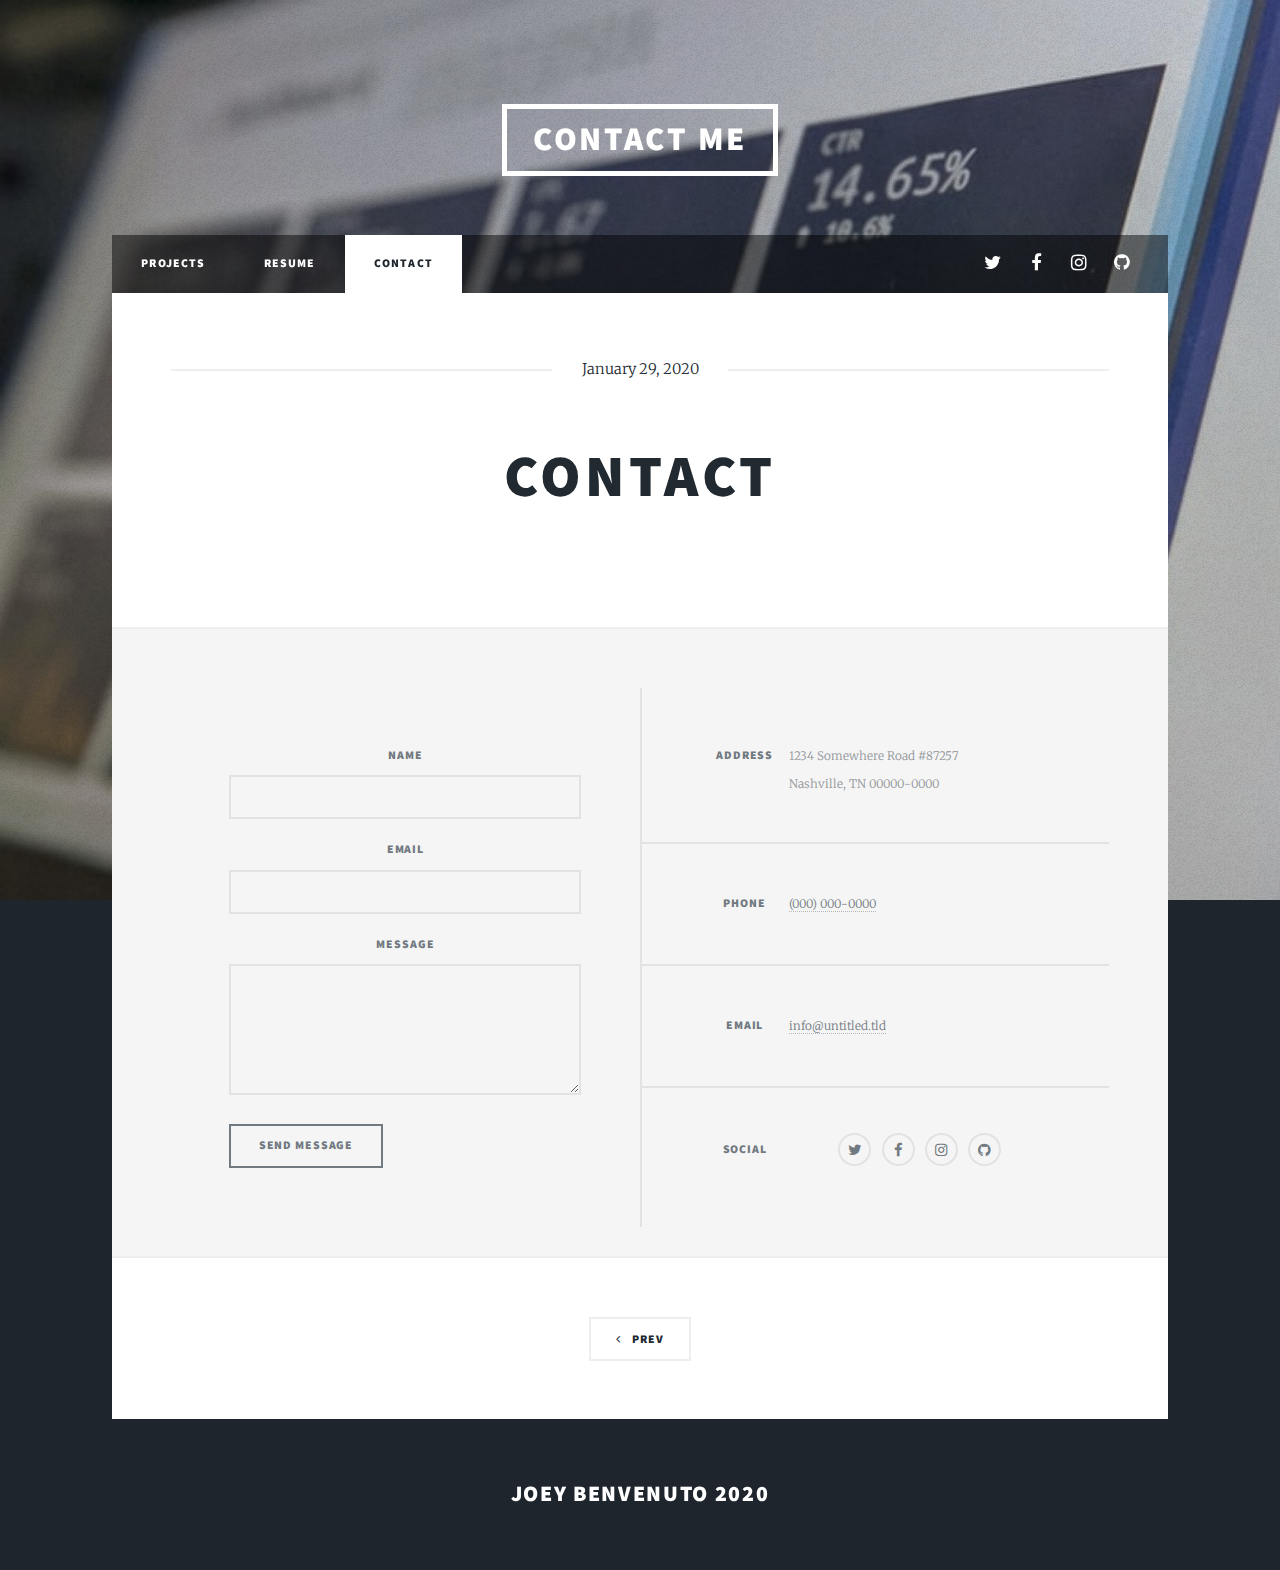
==== contact.html @ db5bc119 "first commit" ====
<!DOCTYPE HTML>
<!--
	Massively by Pixelarity
	pixelarity.com | hello@pixelarity.com
	License: pixelarity.com/license
-->
<html>
	<head>
		<title>Contact</title>
		<meta charset="utf-8" />
		<meta name="viewport" content="width=device-width, initial-scale=1, user-scalable=no" />
		<link rel="stylesheet" href="assets/css/main.css" />
		<noscript><link rel="stylesheet" href="assets/css/noscript.css" /></noscript>
	</head>
	<body class="is-preload">

		<!-- Wrapper -->
			<div id="wrapper">

				<!-- Header -->
					<header id="header">
						<a href="index.html" class="logo">Contact Me</a>
					</header>

				<!-- Nav -->
					<nav id="nav">
						<ul class="links">
							<li><a href="index.html">Projects</a></li>
							<li><a href="resume.html">Resume</a></li>
							<li class="active"><a href="contact.html">Contact</a></li>
						</ul>
						<ul class="icons">
							<li><a href="#" class="icon fa-twitter"><span class="label">Twitter</span></a></li>
							<li><a href="#" class="icon fa-facebook"><span class="label">Facebook</span></a></li>
							<li><a href="#" class="icon fa-instagram"><span class="label">Instagram</span></a></li>
							<li><a href="#" class="icon fa-github"><span class="label">GitHub</span></a></li>
						</ul>
					</nav>

				<!-- Main -->
					<div id="main">

						<!-- Post -->
							<section class="post">
								<header class="major">
									<span class="date">January 29, 2020</span>
									<h1>Contact</h1>
								</header>
						
              </section>

              <!-- Footer -->
					<footer id="footer">
						<section>
							<form method="post" action="#">
								<div class="fields">
									<div class="field">
										<label for="name">Name</label>
										<input type="text" name="name" id="name" />
									</div>
									<div class="field">
										<label for="email">Email</label>
										<input type="text" name="email" id="email" />
									</div>
									<div class="field">
										<label for="message">Message</label>
										<textarea name="message" id="message" rows="3"></textarea>
									</div>
								</div>
								<ul class="actions">
									<li><input type="submit" value="Send Message" /></li>
								</ul>
							</form>
						</section>
						<section class="split contact">
							<section class="alt">
								<h3>Address</h3>
								<p>1234 Somewhere Road #87257<br />
								Nashville, TN 00000-0000</p>
							</section>
							<section>
								<h3>Phone</h3>
								<p><a href="#">(000) 000-0000</a></p>
							</section>
							<section>
								<h3>Email</h3>
								<p><a href="#">info@untitled.tld</a></p>
							</section>
							<section>
								<h3>Social</h3>
								<ul class="icons alt">
									<li><a href="#" class="icon alt fa-twitter"><span class="label">Twitter</span></a></li>
									<li><a href="#" class="icon alt fa-facebook"><span class="label">Facebook</span></a></li>
									<li><a href="#" class="icon alt fa-instagram"><span class="label">Instagram</span></a></li>
									<li><a href="#" class="icon alt fa-github"><span class="label">GitHub</span></a></li>
								</ul>
							</section>
						</section>
					</footer>
              
              <!-- Footer -->
							<footer>
								<div class="pagination">
									<a href="resume.html" class="previous">Prev</a>
								</div>
							</footer>

					</div>


				<!-- Copyright -->
					<div id="copyright">
						<ul><li>Joey Benvenuto 2020</li></li></ul>
					</div>

			</div>

		<!-- Scripts -->
			<script src="assets/js/jquery.min.js"></script>
			<script src="assets/js/jquery.scrollex.min.js"></script>
			<script src="assets/js/jquery.scrolly.min.js"></script>
			<script src="assets/js/browser.min.js"></script>
			<script src="assets/js/breakpoints.min.js"></script>
			<script src="assets/js/util.js"></script>
			<script src="assets/js/main.js"></script>

	</body>
</html>
---- assets/css/main.css ----
@import url(font-awesome.min.css);
@import url("https://fonts.googleapis.com/css?family=Merriweather:300,700,300italic,700italic|Source+Sans+Pro:900");

/*
	Massively by Pixelarity
	pixelarity.com | hello@pixelarity.com
	License: pixelarity.com/license
*/

html, body, div, span, applet, object,
iframe, h1, h2, h3, h4, h5, h6, p, blockquote,
pre, a, abbr, acronym, address, big, cite,
code, del, dfn, em, img, ins, kbd, q, s, samp,
small, strike, strong, sub, sup, tt, var, b,
u, i, center, dl, dt, dd, ol, ul, li, fieldset,
form, label, legend, table, caption, tbody,
tfoot, thead, tr, th, td, article, aside,
canvas, details, embed, figure, figcaption,
footer, header, hgroup, menu, nav, output, ruby,
section, summary, time, mark, audio, video {
	margin: 0;
	padding: 0;
	border: 0;
	font-size: 100%;
	font: inherit;
	vertical-align: baseline;}

article, aside, details, figcaption, figure,
footer, header, hgroup, menu, nav, section {
	display: block;}

body {
	line-height: 1;
}

ol, ul {
	list-style: none;
}

blockquote, q {
	quotes: none;
}

	blockquote:before, blockquote:after, q:before, q:after {
		content: '';
		content: none;
	}

table {
	border-collapse: collapse;
	border-spacing: 0;
}

body {
	-webkit-text-size-adjust: none;
}

mark {
	background-color: transparent;
	color: inherit;
}

input::-moz-focus-inner {
	border: 0;
	padding: 0;
}

input, select, textarea {
	-moz-appearance: none;
	-webkit-appearance: none;
	-ms-appearance: none;
	appearance: none;
}

/* Basic */

	@-ms-viewport {
		width: device-width;
	}

	body {
		-ms-overflow-style: scrollbar;
	}

	@media screen and (max-width: 480px) {

		html, body {
			min-width: 320px;
		}

	}

	html {
		box-sizing: border-box;
	}

	*, *:before, *:after {
		box-sizing: inherit;
	}

	body {
		background-color: #1e252d;
	}

		body.is-preload *, body.is-preload *:before, body.is-preload *:after {
			-moz-animation: none !important;
			-webkit-animation: none !important;
			-ms-animation: none !important;
			animation: none !important;
			-moz-transition: none !important;
			-webkit-transition: none !important;
			-ms-transition: none !important;
			transition: none !important;
		}

/* Type */

	html {
		font-size: 16pt;
	}

		@media screen and (max-width: 1680px) {

			html {
				font-size: 12pt;
			}

		}

		@media screen and (max-width: 1280px) {

			html {
				font-size: 11pt;
			}

		}

		@media screen and (max-width: 360px) {

			html {
				font-size: 10pt;
			}

		}

	body {
		color: #212931;
	}

	body, input, select, textarea {
		font-family: "Merriweather", Georgia, serif;
		font-weight: 300;
		font-size: 1rem;
		line-height: 2.375;
	}

	a {
		-moz-transition: color 0.2s ease-in-out, background-color 0.2s ease-in-out, border-color 0.2s ease-in-out, box-shadow 0.2s ease-in-out;
		-webkit-transition: color 0.2s ease-in-out, background-color 0.2s ease-in-out, border-color 0.2s ease-in-out, box-shadow 0.2s ease-in-out;
		-ms-transition: color 0.2s ease-in-out, background-color 0.2s ease-in-out, border-color 0.2s ease-in-out, box-shadow 0.2s ease-in-out;
		transition: color 0.2s ease-in-out, background-color 0.2s ease-in-out, border-color 0.2s ease-in-out, box-shadow 0.2s ease-in-out;
		border-bottom: dotted 1px;
		text-decoration: none;
	}

		a:hover {
			border-bottom-color: transparent;
		}

	strong, b {
		font-weight: 600;
	}

	em, i {
		font-style: italic;
	}

	p {
		text-align: justify;
		margin: 0 0 2rem 0;
	}

	h1, h2, h3, h4, h5, h6 {
		font-family: "Source Sans Pro", Helvetica, sans-serif;
		font-weight: 900;
		line-height: 1.5;
		letter-spacing: 0.075em;
		text-transform: uppercase;
		margin: 0 0 1rem 0;
	}

		h1 a, h2 a, h3 a, h4 a, h5 a, h6 a {
			border-bottom: 0;
			color: inherit;
			text-decoration: none;
		}

	h1 {
		font-size: 4rem;
		line-height: 1.1;
		margin: 0 0 2rem 0;
	}

	h2 {
		font-size: 1.75rem;
		line-height: 1.3;
		margin: 0 0 1.5rem 0;
	}

	h3 {
		font-size: 1.25rem;
		margin: 0 0 1.5rem 0;
	}

	h4 {
		font-size: 1rem;
	}

	h5 {
		font-size: 0.9rem;
	}

	h6 {
		font-size: 0.8rem;
	}

	sub {
		font-size: 0.8rem;
		position: relative;
		top: 0.5rem;
	}

	sup {
		font-size: 0.8rem;
		position: relative;
		top: -0.5rem;
	}

	blockquote {
		border-left: solid 4px;
		font-style: italic;
		margin: 0 0 2rem 0;
		padding: 0.5rem 0 0.5rem 2rem;
	}

	code {
		border: solid 2px;
		font-family: "Courier New", monospace;
		font-size: 0.9rem;
		margin: 0 0.25rem;
		padding: 0.25rem 0.65rem;
	}

	pre {
		-webkit-overflow-scrolling: touch;
		font-family: "Courier New", monospace;
		font-size: 0.9rem;
		margin: 0 0 2rem 0;
	}

		pre code {
			display: block;
			line-height: 1.75;
			padding: 1rem 1.5rem;
			overflow-x: auto;
		}

	hr {
		border: 0;
		border-bottom: solid 2px;
		margin: 3rem 0;
	}

		hr.major {
			margin: 5rem 0;
		}

	.align-left {
		text-align: left;
	}

	.align-center {
		text-align: center;
	}

	.align-right {
		text-align: right;
	}

	input, select, textarea {
		color: #212931;
	}

	a {
		color: #212931;
		border-bottom-color: rgba(33, 41, 49, 0.5);
	}

		a:hover {
			border-bottom-color: transparent;
			color: #18bfef !important;
		}

	strong, b {
		color: #212931;
	}

	h1, h2, h3, h4, h5, h6 {
		color: #212931;
	}

	blockquote {
		border-left-color: #eeeeee;
	}

	code {
		background: rgba(220, 220, 220, 0.25);
		border-color: #eeeeee;
	}

	hr {
		border-bottom-color: #eeeeee;
	}

/* Row */

	.row {
		display: flex;
		flex-wrap: wrap;
		box-sizing: border-box;
		align-items: stretch;
	}

		.row > * {
			box-sizing: border-box;
		}

		.row.gtr-uniform > * > :last-child {
			margin-bottom: 0;
		}

		.row.aln-left {
			justify-content: flex-start;
		}

		.row.aln-center {
			justify-content: center;
		}

		.row.aln-right {
			justify-content: flex-end;
		}

		.row.aln-top {
			align-items: flex-start;
		}

		.row.aln-middle {
			align-items: center;
		}

		.row.aln-bottom {
			align-items: flex-end;
		}

		.row > .imp {
			order: -1;
		}

		.row > .col-1 {
			width: 8.3333333333%;
		}

		.row > .off-1 {
			margin-left: 8.3333333333%;
		}

		.row > .col-2 {
			width: 16.6666666667%;
		}

		.row > .off-2 {
			margin-left: 16.6666666667%;
		}

		.row > .col-3 {
			width: 25%;
		}

		.row > .off-3 {
			margin-left: 25%;
		}

		.row > .col-4 {
			width: 33.3333333333%;
		}

		.row > .off-4 {
			margin-left: 33.3333333333%;
		}

		.row > .col-5 {
			width: 41.6666666667%;
		}

		.row > .off-5 {
			margin-left: 41.6666666667%;
		}

		.row > .col-6 {
			width: 50%;
		}

		.row > .off-6 {
			margin-left: 50%;
		}

		.row > .col-7 {
			width: 58.3333333333%;
		}

		.row > .off-7 {
			margin-left: 58.3333333333%;
		}

		.row > .col-8 {
			width: 66.6666666667%;
		}

		.row > .off-8 {
			margin-left: 66.6666666667%;
		}

		.row > .col-9 {
			width: 75%;
		}

		.row > .off-9 {
			margin-left: 75%;
		}

		.row > .col-10 {
			width: 83.3333333333%;
		}

		.row > .off-10 {
			margin-left: 83.3333333333%;
		}

		.row > .col-11 {
			width: 91.6666666667%;
		}

		.row > .off-11 {
			margin-left: 91.6666666667%;
		}

		.row > .col-12 {
			width: 100%;
		}

		.row > .off-12 {
			margin-left: 100%;
		}

		.row.gtr-0 {
			margin-top: 0;
			margin-left: 0rem;
		}

			.row.gtr-0 > * {
				padding: 0 0 0 0rem;
			}

			.row.gtr-0.gtr-uniform {
				margin-top: 0rem;
			}

				.row.gtr-0.gtr-uniform > * {
					padding-top: 0rem;
				}

		.row.gtr-25 {
			margin-top: 0;
			margin-left: -0.375rem;
		}

			.row.gtr-25 > * {
				padding: 0 0 0 0.375rem;
			}

			.row.gtr-25.gtr-uniform {
				margin-top: -0.375rem;
			}

				.row.gtr-25.gtr-uniform > * {
					padding-top: 0.375rem;
				}

		.row.gtr-50 {
			margin-top: 0;
			margin-left: -0.75rem;
		}

			.row.gtr-50 > * {
				padding: 0 0 0 0.75rem;
			}

			.row.gtr-50.gtr-uniform {
				margin-top: -0.75rem;
			}

				.row.gtr-50.gtr-uniform > * {
					padding-top: 0.75rem;
				}

		.row {
			margin-top: 0;
			margin-left: -1.5rem;
		}

			.row > * {
				padding: 0 0 0 1.5rem;
			}

			.row.gtr-uniform {
				margin-top: -1.5rem;
			}

				.row.gtr-uniform > * {
					padding-top: 1.5rem;
				}

		.row.gtr-150 {
			margin-top: 0;
			margin-left: -2.25rem;
		}

			.row.gtr-150 > * {
				padding: 0 0 0 2.25rem;
			}

			.row.gtr-150.gtr-uniform {
				margin-top: -2.25rem;
			}

				.row.gtr-150.gtr-uniform > * {
					padding-top: 2.25rem;
				}

		.row.gtr-200 {
			margin-top: 0;
			margin-left: -3rem;
		}

			.row.gtr-200 > * {
				padding: 0 0 0 3rem;
			}

			.row.gtr-200.gtr-uniform {
				margin-top: -3rem;
			}

				.row.gtr-200.gtr-uniform > * {
					padding-top: 3rem;
				}

		@media screen and (max-width: 1680px) {

			.row {
				display: flex;
				flex-wrap: wrap;
				box-sizing: border-box;
				align-items: stretch;
			}

				.row > * {
					box-sizing: border-box;
				}

				.row.gtr-uniform > * > :last-child {
					margin-bottom: 0;
				}

				.row.aln-left {
					justify-content: flex-start;
				}

				.row.aln-center {
					justify-content: center;
				}

				.row.aln-right {
					justify-content: flex-end;
				}

				.row.aln-top {
					align-items: flex-start;
				}

				.row.aln-middle {
					align-items: center;
				}

				.row.aln-bottom {
					align-items: flex-end;
				}

				.row > .imp-xlarge {
					order: -1;
				}

				.row > .col-1-xlarge {
					width: 8.3333333333%;
				}

				.row > .off-1-xlarge {
					margin-left: 8.3333333333%;
				}

				.row > .col-2-xlarge {
					width: 16.6666666667%;
				}

				.row > .off-2-xlarge {
					margin-left: 16.6666666667%;
				}

				.row > .col-3-xlarge {
					width: 25%;
				}

				.row > .off-3-xlarge {
					margin-left: 25%;
				}

				.row > .col-4-xlarge {
					width: 33.3333333333%;
				}

				.row > .off-4-xlarge {
					margin-left: 33.3333333333%;
				}

				.row > .col-5-xlarge {
					width: 41.6666666667%;
				}

				.row > .off-5-xlarge {
					margin-left: 41.6666666667%;
				}

				.row > .col-6-xlarge {
					width: 50%;
				}

				.row > .off-6-xlarge {
					margin-left: 50%;
				}

				.row > .col-7-xlarge {
					width: 58.3333333333%;
				}

				.row > .off-7-xlarge {
					margin-left: 58.3333333333%;
				}

				.row > .col-8-xlarge {
					width: 66.6666666667%;
				}

				.row > .off-8-xlarge {
					margin-left: 66.6666666667%;
				}

				.row > .col-9-xlarge {
					width: 75%;
				}

				.row > .off-9-xlarge {
					margin-left: 75%;
				}

				.row > .col-10-xlarge {
					width: 83.3333333333%;
				}

				.row > .off-10-xlarge {
					margin-left: 83.3333333333%;
				}

				.row > .col-11-xlarge {
					width: 91.6666666667%;
				}

				.row > .off-11-xlarge {
					margin-left: 91.6666666667%;
				}

				.row > .col-12-xlarge {
					width: 100%;
				}

				.row > .off-12-xlarge {
					margin-left: 100%;
				}

				.row.gtr-0 {
					margin-top: 0;
					margin-left: 0rem;
				}

					.row.gtr-0 > * {
						padding: 0 0 0 0rem;
					}

					.row.gtr-0.gtr-uniform {
						margin-top: 0rem;
					}

						.row.gtr-0.gtr-uniform > * {
							padding-top: 0rem;
						}

				.row.gtr-25 {
					margin-top: 0;
					margin-left: -0.375rem;
				}

					.row.gtr-25 > * {
						padding: 0 0 0 0.375rem;
					}

					.row.gtr-25.gtr-uniform {
						margin-top: -0.375rem;
					}

						.row.gtr-25.gtr-uniform > * {
							padding-top: 0.375rem;
						}

				.row.gtr-50 {
					margin-top: 0;
					margin-left: -0.75rem;
				}

					.row.gtr-50 > * {
						padding: 0 0 0 0.75rem;
					}

					.row.gtr-50.gtr-uniform {
						margin-top: -0.75rem;
					}

						.row.gtr-50.gtr-uniform > * {
							padding-top: 0.75rem;
						}

				.row {
					margin-top: 0;
					margin-left: -1.5rem;
				}

					.row > * {
						padding: 0 0 0 1.5rem;
					}

					.row.gtr-uniform {
						margin-top: -1.5rem;
					}

						.row.gtr-uniform > * {
							padding-top: 1.5rem;
						}

				.row.gtr-150 {
					margin-top: 0;
					margin-left: -2.25rem;
				}

					.row.gtr-150 > * {
						padding: 0 0 0 2.25rem;
					}

					.row.gtr-150.gtr-uniform {
						margin-top: -2.25rem;
					}

						.row.gtr-150.gtr-uniform > * {
							padding-top: 2.25rem;
						}

				.row.gtr-200 {
					margin-top: 0;
					margin-left: -3rem;
				}

					.row.gtr-200 > * {
						padding: 0 0 0 3rem;
					}

					.row.gtr-200.gtr-uniform {
						margin-top: -3rem;
					}

						.row.gtr-200.gtr-uniform > * {
							padding-top: 3rem;
						}

		}

		@media screen and (max-width: 1280px) {

			.row {
				display: flex;
				flex-wrap: wrap;
				box-sizing: border-box;
				align-items: stretch;
			}

				.row > * {
					box-sizing: border-box;
				}

				.row.gtr-uniform > * > :last-child {
					margin-bottom: 0;
				}

				.row.aln-left {
					justify-content: flex-start;
				}

				.row.aln-center {
					justify-content: center;
				}

				.row.aln-right {
					justify-content: flex-end;
				}

				.row.aln-top {
					align-items: flex-start;
				}

				.row.aln-middle {
					align-items: center;
				}

				.row.aln-bottom {
					align-items: flex-end;
				}

				.row > .imp-large {
					order: -1;
				}

				.row > .col-1-large {
					width: 8.3333333333%;
				}

				.row > .off-1-large {
					margin-left: 8.3333333333%;
				}

				.row > .col-2-large {
					width: 16.6666666667%;
				}

				.row > .off-2-large {
					margin-left: 16.6666666667%;
				}

				.row > .col-3-large {
					width: 25%;
				}

				.row > .off-3-large {
					margin-left: 25%;
				}

				.row > .col-4-large {
					width: 33.3333333333%;
				}

				.row > .off-4-large {
					margin-left: 33.3333333333%;
				}

				.row > .col-5-large {
					width: 41.6666666667%;
				}

				.row > .off-5-large {
					margin-left: 41.6666666667%;
				}

				.row > .col-6-large {
					width: 50%;
				}

				.row > .off-6-large {
					margin-left: 50%;
				}

				.row > .col-7-large {
					width: 58.3333333333%;
				}

				.row > .off-7-large {
					margin-left: 58.3333333333%;
				}

				.row > .col-8-large {
					width: 66.6666666667%;
				}

				.row > .off-8-large {
					margin-left: 66.6666666667%;
				}

				.row > .col-9-large {
					width: 75%;
				}

				.row > .off-9-large {
					margin-left: 75%;
				}

				.row > .col-10-large {
					width: 83.3333333333%;
				}

				.row > .off-10-large {
					margin-left: 83.3333333333%;
				}

				.row > .col-11-large {
					width: 91.6666666667%;
				}

				.row > .off-11-large {
					margin-left: 91.6666666667%;
				}

				.row > .col-12-large {
					width: 100%;
				}

				.row > .off-12-large {
					margin-left: 100%;
				}

				.row.gtr-0 {
					margin-top: 0;
					margin-left: 0rem;
				}

					.row.gtr-0 > * {
						padding: 0 0 0 0rem;
					}

					.row.gtr-0.gtr-uniform {
						margin-top: 0rem;
					}

						.row.gtr-0.gtr-uniform > * {
							padding-top: 0rem;
						}

				.row.gtr-25 {
					margin-top: 0;
					margin-left: -0.375rem;
				}

					.row.gtr-25 > * {
						padding: 0 0 0 0.375rem;
					}

					.row.gtr-25.gtr-uniform {
						margin-top: -0.375rem;
					}

						.row.gtr-25.gtr-uniform > * {
							padding-top: 0.375rem;
						}

				.row.gtr-50 {
					margin-top: 0;
					margin-left: -0.75rem;
				}

					.row.gtr-50 > * {
						padding: 0 0 0 0.75rem;
					}

					.row.gtr-50.gtr-uniform {
						margin-top: -0.75rem;
					}

						.row.gtr-50.gtr-uniform > * {
							padding-top: 0.75rem;
						}

				.row {
					margin-top: 0;
					margin-left: -1.5rem;
				}

					.row > * {
						padding: 0 0 0 1.5rem;
					}

					.row.gtr-uniform {
						margin-top: -1.5rem;
					}

						.row.gtr-uniform > * {
							padding-top: 1.5rem;
						}

				.row.gtr-150 {
					margin-top: 0;
					margin-left: -2.25rem;
				}

					.row.gtr-150 > * {
						padding: 0 0 0 2.25rem;
					}

					.row.gtr-150.gtr-uniform {
						margin-top: -2.25rem;
					}

						.row.gtr-150.gtr-uniform > * {
							padding-top: 2.25rem;
						}

				.row.gtr-200 {
					margin-top: 0;
					margin-left: -3rem;
				}

					.row.gtr-200 > * {
						padding: 0 0 0 3rem;
					}

					.row.gtr-200.gtr-uniform {
						margin-top: -3rem;
					}

						.row.gtr-200.gtr-uniform > * {
							padding-top: 3rem;
						}

		}

		@media screen and (max-width: 980px) {

			.row {
				display: flex;
				flex-wrap: wrap;
				box-sizing: border-box;
				align-items: stretch;
			}

				.row > * {
					box-sizing: border-box;
				}

				.row.gtr-uniform > * > :last-child {
					margin-bottom: 0;
				}

				.row.aln-left {
					justify-content: flex-start;
				}

				.row.aln-center {
					justify-content: center;
				}

				.row.aln-right {
					justify-content: flex-end;
				}

				.row.aln-top {
					align-items: flex-start;
				}

				.row.aln-middle {
					align-items: center;
				}

				.row.aln-bottom {
					align-items: flex-end;
				}

				.row > .imp-medium {
					order: -1;
				}

				.row > .col-1-medium {
					width: 8.3333333333%;
				}

				.row > .off-1-medium {
					margin-left: 8.3333333333%;
				}

				.row > .col-2-medium {
					width: 16.6666666667%;
				}

				.row > .off-2-medium {
					margin-left: 16.6666666667%;
				}

				.row > .col-3-medium {
					width: 25%;
				}

				.row > .off-3-medium {
					margin-left: 25%;
				}

				.row > .col-4-medium {
					width: 33.3333333333%;
				}

				.row > .off-4-medium {
					margin-left: 33.3333333333%;
				}

				.row > .col-5-medium {
					width: 41.6666666667%;
				}

				.row > .off-5-medium {
					margin-left: 41.6666666667%;
				}

				.row > .col-6-medium {
					width: 50%;
				}

				.row > .off-6-medium {
					margin-left: 50%;
				}

				.row > .col-7-medium {
					width: 58.3333333333%;
				}

				.row > .off-7-medium {
					margin-left: 58.3333333333%;
				}

				.row > .col-8-medium {
					width: 66.6666666667%;
				}

				.row > .off-8-medium {
					margin-left: 66.6666666667%;
				}

				.row > .col-9-medium {
					width: 75%;
				}

				.row > .off-9-medium {
					margin-left: 75%;
				}

				.row > .col-10-medium {
					width: 83.3333333333%;
				}

				.row > .off-10-medium {
					margin-left: 83.3333333333%;
				}

				.row > .col-11-medium {
					width: 91.6666666667%;
				}

				.row > .off-11-medium {
					margin-left: 91.6666666667%;
				}

				.row > .col-12-medium {
					width: 100%;
				}

				.row > .off-12-medium {
					margin-left: 100%;
				}

				.row.gtr-0 {
					margin-top: 0;
					margin-left: 0rem;
				}

					.row.gtr-0 > * {
						padding: 0 0 0 0rem;
					}

					.row.gtr-0.gtr-uniform {
						margin-top: 0rem;
					}

						.row.gtr-0.gtr-uniform > * {
							padding-top: 0rem;
						}

				.row.gtr-25 {
					margin-top: 0;
					margin-left: -0.375rem;
				}

					.row.gtr-25 > * {
						padding: 0 0 0 0.375rem;
					}

					.row.gtr-25.gtr-uniform {
						margin-top: -0.375rem;
					}

						.row.gtr-25.gtr-uniform > * {
							padding-top: 0.375rem;
						}

				.row.gtr-50 {
					margin-top: 0;
					margin-left: -0.75rem;
				}

					.row.gtr-50 > * {
						padding: 0 0 0 0.75rem;
					}

					.row.gtr-50.gtr-uniform {
						margin-top: -0.75rem;
					}

						.row.gtr-50.gtr-uniform > * {
							padding-top: 0.75rem;
						}

				.row {
					margin-top: 0;
					margin-left: -1.5rem;
				}

					.row > * {
						padding: 0 0 0 1.5rem;
					}

					.row.gtr-uniform {
						margin-top: -1.5rem;
					}

						.row.gtr-uniform > * {
							padding-top: 1.5rem;
						}

				.row.gtr-150 {
					margin-top: 0;
					margin-left: -2.25rem;
				}

					.row.gtr-150 > * {
						padding: 0 0 0 2.25rem;
					}

					.row.gtr-150.gtr-uniform {
						margin-top: -2.25rem;
					}

						.row.gtr-150.gtr-uniform > * {
							padding-top: 2.25rem;
						}

				.row.gtr-200 {
					margin-top: 0;
					margin-left: -3rem;
				}

					.row.gtr-200 > * {
						padding: 0 0 0 3rem;
					}

					.row.gtr-200.gtr-uniform {
						margin-top: -3rem;
					}

						.row.gtr-200.gtr-uniform > * {
							padding-top: 3rem;
						}

		}

		@media screen and (max-width: 736px) {

			.row {
				display: flex;
				flex-wrap: wrap;
				box-sizing: border-box;
				align-items: stretch;
			}

				.row > * {
					box-sizing: border-box;
				}

				.row.gtr-uniform > * > :last-child {
					margin-bottom: 0;
				}

				.row.aln-left {
					justify-content: flex-start;
				}

				.row.aln-center {
					justify-content: center;
				}

				.row.aln-right {
					justify-content: flex-end;
				}

				.row.aln-top {
					align-items: flex-start;
				}

				.row.aln-middle {
					align-items: center;
				}

				.row.aln-bottom {
					align-items: flex-end;
				}

				.row > .imp-small {
					order: -1;
				}

				.row > .col-1-small {
					width: 8.3333333333%;
				}

				.row > .off-1-small {
					margin-left: 8.3333333333%;
				}

				.row > .col-2-small {
					width: 16.6666666667%;
				}

				.row > .off-2-small {
					margin-left: 16.6666666667%;
				}

				.row > .col-3-small {
					width: 25%;
				}

				.row > .off-3-small {
					margin-left: 25%;
				}

				.row > .col-4-small {
					width: 33.3333333333%;
				}

				.row > .off-4-small {
					margin-left: 33.3333333333%;
				}

				.row > .col-5-small {
					width: 41.6666666667%;
				}

				.row > .off-5-small {
					margin-left: 41.6666666667%;
				}

				.row > .col-6-small {
					width: 50%;
				}

				.row > .off-6-small {
					margin-left: 50%;
				}

				.row > .col-7-small {
					width: 58.3333333333%;
				}

				.row > .off-7-small {
					margin-left: 58.3333333333%;
				}

				.row > .col-8-small {
					width: 66.6666666667%;
				}

				.row > .off-8-small {
					margin-left: 66.6666666667%;
				}

				.row > .col-9-small {
					width: 75%;
				}

				.row > .off-9-small {
					margin-left: 75%;
				}

				.row > .col-10-small {
					width: 83.3333333333%;
				}

				.row > .off-10-small {
					margin-left: 83.3333333333%;
				}

				.row > .col-11-small {
					width: 91.6666666667%;
				}

				.row > .off-11-small {
					margin-left: 91.6666666667%;
				}

				.row > .col-12-small {
					width: 100%;
				}

				.row > .off-12-small {
					margin-left: 100%;
				}

				.row.gtr-0 {
					margin-top: 0;
					margin-left: 0rem;
				}

					.row.gtr-0 > * {
						padding: 0 0 0 0rem;
					}

					.row.gtr-0.gtr-uniform {
						margin-top: 0rem;
					}

						.row.gtr-0.gtr-uniform > * {
							padding-top: 0rem;
						}

				.row.gtr-25 {
					margin-top: 0;
					margin-left: -0.375rem;
				}

					.row.gtr-25 > * {
						padding: 0 0 0 0.375rem;
					}

					.row.gtr-25.gtr-uniform {
						margin-top: -0.375rem;
					}

						.row.gtr-25.gtr-uniform > * {
							padding-top: 0.375rem;
						}

				.row.gtr-50 {
					margin-top: 0;
					margin-left: -0.75rem;
				}

					.row.gtr-50 > * {
						padding: 0 0 0 0.75rem;
					}

					.row.gtr-50.gtr-uniform {
						margin-top: -0.75rem;
					}

						.row.gtr-50.gtr-uniform > * {
							padding-top: 0.75rem;
						}

				.row {
					margin-top: 0;
					margin-left: -1.5rem;
				}

					.row > * {
						padding: 0 0 0 1.5rem;
					}

					.row.gtr-uniform {
						margin-top: -1.5rem;
					}

						.row.gtr-uniform > * {
							padding-top: 1.5rem;
						}

				.row.gtr-150 {
					margin-top: 0;
					margin-left: -2.25rem;
				}

					.row.gtr-150 > * {
						padding: 0 0 0 2.25rem;
					}

					.row.gtr-150.gtr-uniform {
						margin-top: -2.25rem;
					}

						.row.gtr-150.gtr-uniform > * {
							padding-top: 2.25rem;
						}

				.row.gtr-200 {
					margin-top: 0;
					margin-left: -3rem;
				}

					.row.gtr-200 > * {
						padding: 0 0 0 3rem;
					}

					.row.gtr-200.gtr-uniform {
						margin-top: -3rem;
					}

						.row.gtr-200.gtr-uniform > * {
							padding-top: 3rem;
						}

		}

		@media screen and (max-width: 480px) {

			.row {
				display: flex;
				flex-wrap: wrap;
				box-sizing: border-box;
				align-items: stretch;
			}

				.row > * {
					box-sizing: border-box;
				}

				.row.gtr-uniform > * > :last-child {
					margin-bottom: 0;
				}

				.row.aln-left {
					justify-content: flex-start;
				}

				.row.aln-center {
					justify-content: center;
				}

				.row.aln-right {
					justify-content: flex-end;
				}

				.row.aln-top {
					align-items: flex-start;
				}

				.row.aln-middle {
					align-items: center;
				}

				.row.aln-bottom {
					align-items: flex-end;
				}

				.row > .imp-xsmall {
					order: -1;
				}

				.row > .col-1-xsmall {
					width: 8.3333333333%;
				}

				.row > .off-1-xsmall {
					margin-left: 8.3333333333%;
				}

				.row > .col-2-xsmall {
					width: 16.6666666667%;
				}

				.row > .off-2-xsmall {
					margin-left: 16.6666666667%;
				}

				.row > .col-3-xsmall {
					width: 25%;
				}

				.row > .off-3-xsmall {
					margin-left: 25%;
				}

				.row > .col-4-xsmall {
					width: 33.3333333333%;
				}

				.row > .off-4-xsmall {
					margin-left: 33.3333333333%;
				}

				.row > .col-5-xsmall {
					width: 41.6666666667%;
				}

				.row > .off-5-xsmall {
					margin-left: 41.6666666667%;
				}

				.row > .col-6-xsmall {
					width: 50%;
				}

				.row > .off-6-xsmall {
					margin-left: 50%;
				}

				.row > .col-7-xsmall {
					width: 58.3333333333%;
				}

				.row > .off-7-xsmall {
					margin-left: 58.3333333333%;
				}

				.row > .col-8-xsmall {
					width: 66.6666666667%;
				}

				.row > .off-8-xsmall {
					margin-left: 66.6666666667%;
				}

				.row > .col-9-xsmall {
					width: 75%;
				}

				.row > .off-9-xsmall {
					margin-left: 75%;
				}

				.row > .col-10-xsmall {
					width: 83.3333333333%;
				}

				.row > .off-10-xsmall {
					margin-left: 83.3333333333%;
				}

				.row > .col-11-xsmall {
					width: 91.6666666667%;
				}

				.row > .off-11-xsmall {
					margin-left: 91.6666666667%;
				}

				.row > .col-12-xsmall {
					width: 100%;
				}

				.row > .off-12-xsmall {
					margin-left: 100%;
				}

				.row.gtr-0 {
					margin-top: 0;
					margin-left: 0rem;
				}

					.row.gtr-0 > * {
						padding: 0 0 0 0rem;
					}

					.row.gtr-0.gtr-uniform {
						margin-top: 0rem;
					}

						.row.gtr-0.gtr-uniform > * {
							padding-top: 0rem;
						}

				.row.gtr-25 {
					margin-top: 0;
					margin-left: -0.375rem;
				}

					.row.gtr-25 > * {
						padding: 0 0 0 0.375rem;
					}

					.row.gtr-25.gtr-uniform {
						margin-top: -0.375rem;
					}

						.row.gtr-25.gtr-uniform > * {
							padding-top: 0.375rem;
						}

				.row.gtr-50 {
					margin-top: 0;
					margin-left: -0.75rem;
				}

					.row.gtr-50 > * {
						padding: 0 0 0 0.75rem;
					}

					.row.gtr-50.gtr-uniform {
						margin-top: -0.75rem;
					}

						.row.gtr-50.gtr-uniform > * {
							padding-top: 0.75rem;
						}

				.row {
					margin-top: 0;
					margin-left: -1.5rem;
				}

					.row > * {
						padding: 0 0 0 1.5rem;
					}

					.row.gtr-uniform {
						margin-top: -1.5rem;
					}

						.row.gtr-uniform > * {
							padding-top: 1.5rem;
						}

				.row.gtr-150 {
					margin-top: 0;
					margin-left: -2.25rem;
				}

					.row.gtr-150 > * {
						padding: 0 0 0 2.25rem;
					}

					.row.gtr-150.gtr-uniform {
						margin-top: -2.25rem;
					}

						.row.gtr-150.gtr-uniform > * {
							padding-top: 2.25rem;
						}

				.row.gtr-200 {
					margin-top: 0;
					margin-left: -3rem;
				}

					.row.gtr-200 > * {
						padding: 0 0 0 3rem;
					}

					.row.gtr-200.gtr-uniform {
						margin-top: -3rem;
					}

						.row.gtr-200.gtr-uniform > * {
							padding-top: 3rem;
						}

		}

		@media screen and (max-width: 360px) {

			.row {
				display: flex;
				flex-wrap: wrap;
				box-sizing: border-box;
				align-items: stretch;
			}

				.row > * {
					box-sizing: border-box;
				}

				.row.gtr-uniform > * > :last-child {
					margin-bottom: 0;
				}

				.row.aln-left {
					justify-content: flex-start;
				}

				.row.aln-center {
					justify-content: center;
				}

				.row.aln-right {
					justify-content: flex-end;
				}

				.row.aln-top {
					align-items: flex-start;
				}

				.row.aln-middle {
					align-items: center;
				}

				.row.aln-bottom {
					align-items: flex-end;
				}

				.row > .imp-xxsmall {
					order: -1;
				}

				.row > .col-1-xxsmall {
					width: 8.3333333333%;
				}

				.row > .off-1-xxsmall {
					margin-left: 8.3333333333%;
				}

				.row > .col-2-xxsmall {
					width: 16.6666666667%;
				}

				.row > .off-2-xxsmall {
					margin-left: 16.6666666667%;
				}

				.row > .col-3-xxsmall {
					width: 25%;
				}

				.row > .off-3-xxsmall {
					margin-left: 25%;
				}

				.row > .col-4-xxsmall {
					width: 33.3333333333%;
				}

				.row > .off-4-xxsmall {
					margin-left: 33.3333333333%;
				}

				.row > .col-5-xxsmall {
					width: 41.6666666667%;
				}

				.row > .off-5-xxsmall {
					margin-left: 41.6666666667%;
				}

				.row > .col-6-xxsmall {
					width: 50%;
				}

				.row > .off-6-xxsmall {
					margin-left: 50%;
				}

				.row > .col-7-xxsmall {
					width: 58.3333333333%;
				}

				.row > .off-7-xxsmall {
					margin-left: 58.3333333333%;
				}

				.row > .col-8-xxsmall {
					width: 66.6666666667%;
				}

				.row > .off-8-xxsmall {
					margin-left: 66.6666666667%;
				}

				.row > .col-9-xxsmall {
					width: 75%;
				}

				.row > .off-9-xxsmall {
					margin-left: 75%;
				}

				.row > .col-10-xxsmall {
					width: 83.3333333333%;
				}

				.row > .off-10-xxsmall {
					margin-left: 83.3333333333%;
				}

				.row > .col-11-xxsmall {
					width: 91.6666666667%;
				}

				.row > .off-11-xxsmall {
					margin-left: 91.6666666667%;
				}

				.row > .col-12-xxsmall {
					width: 100%;
				}

				.row > .off-12-xxsmall {
					margin-left: 100%;
				}

				.row.gtr-0 {
					margin-top: 0;
					margin-left: 0rem;
				}

					.row.gtr-0 > * {
						padding: 0 0 0 0rem;
					}

					.row.gtr-0.gtr-uniform {
						margin-top: 0rem;
					}

						.row.gtr-0.gtr-uniform > * {
							padding-top: 0rem;
						}

				.row.gtr-25 {
					margin-top: 0;
					margin-left: -0.375rem;
				}

					.row.gtr-25 > * {
						padding: 0 0 0 0.375rem;
					}

					.row.gtr-25.gtr-uniform {
						margin-top: -0.375rem;
					}

						.row.gtr-25.gtr-uniform > * {
							padding-top: 0.375rem;
						}

				.row.gtr-50 {
					margin-top: 0;
					margin-left: -0.75rem;
				}

					.row.gtr-50 > * {
						padding: 0 0 0 0.75rem;
					}

					.row.gtr-50.gtr-uniform {
						margin-top: -0.75rem;
					}

						.row.gtr-50.gtr-uniform > * {
							padding-top: 0.75rem;
						}

				.row {
					margin-top: 0;
					margin-left: -1.5rem;
				}

					.row > * {
						padding: 0 0 0 1.5rem;
					}

					.row.gtr-uniform {
						margin-top: -1.5rem;
					}

						.row.gtr-uniform > * {
							padding-top: 1.5rem;
						}

				.row.gtr-150 {
					margin-top: 0;
					margin-left: -2.25rem;
				}

					.row.gtr-150 > * {
						padding: 0 0 0 2.25rem;
					}

					.row.gtr-150.gtr-uniform {
						margin-top: -2.25rem;
					}

						.row.gtr-150.gtr-uniform > * {
							padding-top: 2.25rem;
						}

				.row.gtr-200 {
					margin-top: 0;
					margin-left: -3rem;
				}

					.row.gtr-200 > * {
						padding: 0 0 0 3rem;
					}

					.row.gtr-200.gtr-uniform {
						margin-top: -3rem;
					}

						.row.gtr-200.gtr-uniform > * {
							padding-top: 3rem;
						}

		}

/* Box */

	.box {
		border: solid 2px;
		margin-bottom: 2rem;
		padding: 1.5rem;
	}

		.box > :last-child,
		.box > :last-child > :last-child,
		.box > :last-child > :last-child > :last-child {
			margin-bottom: 0;
		}

		.box.alt {
			border: 0;
			border-radius: 0;
			padding: 0;
		}

	.box {
		border-color: #eeeeee;
	}

/* Button */

	input[type="submit"],
	input[type="reset"],
	input[type="button"],
	button,
	.button {
		-moz-appearance: none;
		-webkit-appearance: none;
		-ms-appearance: none;
		appearance: none;
		-moz-transition: background-color 0.2s ease-in-out, box-shadow 0.2s ease-in-out, color 0.2s ease-in-out;
		-webkit-transition: background-color 0.2s ease-in-out, box-shadow 0.2s ease-in-out, color 0.2s ease-in-out;
		-ms-transition: background-color 0.2s ease-in-out, box-shadow 0.2s ease-in-out, color 0.2s ease-in-out;
		transition: background-color 0.2s ease-in-out, box-shadow 0.2s ease-in-out, color 0.2s ease-in-out;
		border: 0;
		border-radius: 0;
		cursor: pointer;
		display: inline-block;
		font-family: "Source Sans Pro", Helvetica, sans-serif;
		font-size: 0.8rem;
		font-weight: 900;
		letter-spacing: 0.075em;
		height: 3rem;
		line-height: 3rem;
		padding: 0 2rem;
		text-align: center;
		text-decoration: none;
		text-transform: uppercase;
		white-space: nowrap;
	}

		input[type="submit"].icon:before,
		input[type="reset"].icon:before,
		input[type="button"].icon:before,
		button.icon:before,
		.button.icon:before {
			margin-right: 0.5rem;
		}

		input[type="submit"].icon.solo,
		input[type="reset"].icon.solo,
		input[type="button"].icon.solo,
		button.icon.solo,
		.button.icon.solo {
			position: relative;
			width: 4rem;
			height: 4rem;
			line-height: 4rem;
			border-radius: 4rem;
			text-indent: 4rem;
			overflow: hidden;
			padding: 0;
			white-space: nowrap;
		}

			input[type="submit"].icon.solo:before,
			input[type="reset"].icon.solo:before,
			input[type="button"].icon.solo:before,
			button.icon.solo:before,
			.button.icon.solo:before {
				position: absolute;
				display: block;
				top: 0;
				left: 0;
				width: inherit;
				height: inherit;
				line-height: inherit;
				font-size: 1.25rem;
				margin-right: 0;
				text-align: center;
				text-indent: 0;
			}

		input[type="submit"].fit,
		input[type="reset"].fit,
		input[type="button"].fit,
		button.fit,
		.button.fit {
			width: 100%;
		}

		input[type="submit"].small,
		input[type="reset"].small,
		input[type="button"].small,
		button.small,
		.button.small {
			font-size: 0.7rem;
			height: 2.5rem;
			line-height: 2.5rem;
			padding: 0 1.5rem;
		}

		input[type="submit"].large,
		input[type="reset"].large,
		input[type="button"].large,
		button.large,
		.button.large {
			font-size: 0.9rem;
			height: 3.5rem;
			line-height: 3.5rem;
			padding: 0 2.75rem;
		}

		@media screen and (max-width: 980px) {

			input[type="submit"],
			input[type="reset"],
			input[type="button"],
			button,
			.button {
				font-size: 0.9rem;
				height: 3.25rem;
				line-height: 3.25rem;
			}

				input[type="submit"].large,
				input[type="reset"].large,
				input[type="button"].large,
				button.large,
				.button.large {
					font-size: 1rem;
					height: 3.75rem;
					line-height: 3.75rem;
				}

		}

		input[type="submit"].disabled, input[type="submit"]:disabled,
		input[type="reset"].disabled,
		input[type="reset"]:disabled,
		input[type="button"].disabled,
		input[type="button"]:disabled,
		button.disabled,
		button:disabled,
		.button.disabled,
		.button:disabled {
			pointer-events: none;
			opacity: 0.25;
		}

	input[type="submit"],
	input[type="reset"],
	input[type="button"],
	button,
	.button {
		background-color: transparent;
		box-shadow: inset 0 0 0 2px #212931;
		color: #212931 !important;
	}

		input[type="submit"]:hover,
		input[type="reset"]:hover,
		input[type="button"]:hover,
		button:hover,
		.button:hover {
			box-shadow: inset 0 0 0 2px #18bfef;
			color: #18bfef !important;
		}

		input[type="submit"].primary,
		input[type="reset"].primary,
		input[type="button"].primary,
		button.primary,
		.button.primary {
			background-color: #212931;
			box-shadow: none;
			color: #ffffff !important;
		}

			input[type="submit"].primary:hover,
			input[type="reset"].primary:hover,
			input[type="button"].primary:hover,
			button.primary:hover,
			.button.primary:hover {
				background-color: #18bfef;
			}

/* Form */

	form {
		margin: 0 0 2rem 0;
	}

		form > :last-child {
			margin-bottom: 0;
		}

		form > .fields {
			display: -moz-flex;
			display: -webkit-flex;
			display: -ms-flex;
			display: flex;
			-moz-flex-wrap: wrap;
			-webkit-flex-wrap: wrap;
			-ms-flex-wrap: wrap;
			flex-wrap: wrap;
			width: calc(100% + 3rem);
			margin: -1.5rem 0 2rem -1.5rem;
		}

			form > .fields > .field {
				-moz-flex-grow: 0;
				-webkit-flex-grow: 0;
				-ms-flex-grow: 0;
				flex-grow: 0;
				-moz-flex-shrink: 0;
				-webkit-flex-shrink: 0;
				-ms-flex-shrink: 0;
				flex-shrink: 0;
				padding: 1.5rem 0 0 1.5rem;
				width: calc(100% - 1.5rem);
			}

				form > .fields > .field.half {
					width: calc(50% - 0.75rem);
				}

				form > .fields > .field.third {
					width: calc(100%/3 - 0.5rem);
				}

				form > .fields > .field.quarter {
					width: calc(25% - 0.375rem);
				}

		@media screen and (max-width: 480px) {

			form > .fields {
				width: calc(100% + 3rem);
				margin: -1.5rem 0 2rem -1.5rem;
			}

				form > .fields > .field {
					padding: 1.5rem 0 0 1.5rem;
					width: calc(100% - 1.5rem);
				}

					form > .fields > .field.half {
						width: calc(100% - 1.5rem);
					}

					form > .fields > .field.third {
						width: calc(100% - 1.5rem);
					}

					form > .fields > .field.quarter {
						width: calc(100% - 1.5rem);
					}

		}

	label {
		display: block;
		font-family: "Source Sans Pro", Helvetica, sans-serif;
		font-weight: 900;
		line-height: 1.5;
		letter-spacing: 0.075em;
		font-size: 0.8rem;
		text-transform: uppercase;
		margin: 0 0 0.75rem 0;
	}

		@media screen and (max-width: 980px) {

			label {
				font-size: 0.9rem;
			}

		}

	input[type="text"],
	input[type="password"],
	input[type="email"],
	select,
	textarea {
		-moz-appearance: none;
		-webkit-appearance: none;
		-ms-appearance: none;
		appearance: none;
		background: transparent;
		border-radius: 0;
		border: solid 2px;
		color: inherit;
		display: block;
		outline: 0;
		padding: 0 1rem;
		text-decoration: none;
		width: 100%;
	}

		input[type="text"]:invalid,
		input[type="password"]:invalid,
		input[type="email"]:invalid,
		select:invalid,
		textarea:invalid {
			box-shadow: none;
		}

	select {
		background-size: 1.25rem;
		background-repeat: no-repeat;
		background-position: calc(100% - 1rem) center;
		height: 3rem;
		padding-right: 3rem;
		text-overflow: ellipsis;
	}

		select:focus::-ms-value {
			background-color: transparent;
		}

		select::-ms-expand {
			display: none;
		}

	input[type="text"],
	input[type="password"],
	input[type="email"],
	select {
		height: 3rem;
	}

	textarea {
		padding: 0.75rem 1rem;
	}

	input[type="checkbox"],
	input[type="radio"] {
		-moz-appearance: none;
		-webkit-appearance: none;
		-ms-appearance: none;
		appearance: none;
		display: block;
		float: left;
		margin-right: -2rem;
		opacity: 0;
		width: 1rem;
		z-index: -1;
	}

		input[type="checkbox"] + label,
		input[type="radio"] + label {
			text-decoration: none;
			cursor: pointer;
			display: inline-block;
			font-size: 1rem;
			letter-spacing: 0;
			font-family: "Merriweather", Georgia, serif;
			text-transform: none;
			font-weight: 300;
			padding-left: 2.8rem;
			padding-right: 1rem;
			position: relative;
		}

			input[type="checkbox"] + label:before,
			input[type="radio"] + label:before {
				-moz-osx-font-smoothing: grayscale;
				-webkit-font-smoothing: antialiased;
				font-family: FontAwesome;
				font-style: normal;
				font-weight: normal;
				text-transform: none !important;
			}

			input[type="checkbox"] + label:before,
			input[type="radio"] + label:before {
				border-radius: 0;
				border: solid 2px;
				content: '';
				display: inline-block;
				height: 1.8rem;
				left: 0;
				line-height: 1.725rem;
				position: absolute;
				text-align: center;
				top: -0.125rem;
				width: 1.8rem;
			}

		input[type="checkbox"]:checked + label:before,
		input[type="radio"]:checked + label:before {
			content: '\f00c';
		}

	input[type="checkbox"] + label:before {
		border-radius: 0;
	}

	input[type="radio"] + label:before {
		border-radius: 100%;
	}

	::-webkit-input-placeholder {
		opacity: 1.0;
	}

	:-moz-placeholder {
		opacity: 1.0;
	}

	::-moz-placeholder {
		opacity: 1.0;
	}

	:-ms-input-placeholder {
		opacity: 1.0;
	}

	label {
		color: #212931;
	}

	input[type="text"],
	input[type="password"],
	input[type="email"],
	select,
	textarea {
		border-color: #eeeeee;
	}

		input[type="text"]:focus,
		input[type="password"]:focus,
		input[type="email"]:focus,
		select:focus,
		textarea:focus {
			border-color: #18bfef;
		}

	select {
		background-image: url("data:image/svg+xml;charset=utf8,%3Csvg xmlns='http://www.w3.org/2000/svg' width='40' height='40' preserveAspectRatio='none' viewBox='0 0 40 40'%3E%3Cpath d='M9.4,12.3l10.4,10.4l10.4-10.4c0.2-0.2,0.5-0.4,0.9-0.4c0.3,0,0.6,0.1,0.9,0.4l3.3,3.3c0.2,0.2,0.4,0.5,0.4,0.9 c0,0.4-0.1,0.6-0.4,0.9L20.7,31.9c-0.2,0.2-0.5,0.4-0.9,0.4c-0.3,0-0.6-0.1-0.9-0.4L4.3,17.3c-0.2-0.2-0.4-0.5-0.4-0.9 c0-0.4,0.1-0.6,0.4-0.9l3.3-3.3c0.2-0.2,0.5-0.4,0.9-0.4S9.1,12.1,9.4,12.3z' fill='%23eeeeee' /%3E%3C/svg%3E");
	}

		select option {
			background-color: #ffffff;
			color: #212931;
		}

	.select-wrapper:before {
		color: #eeeeee;
	}

	input[type="checkbox"] + label,
	input[type="radio"] + label {
		color: #212931;
	}

		input[type="checkbox"] + label:before,
		input[type="radio"] + label:before {
			border-color: #eeeeee;
		}

	input[type="checkbox"]:checked + label:before,
	input[type="radio"]:checked + label:before {
		background-color: #212931;
		border-color: #212931;
		color: #ffffff;
	}

	input[type="checkbox"]:focus + label:before,
	input[type="radio"]:focus + label:before {
		border-color: #18bfef;
	}

	::-webkit-input-placeholder {
		color: #909498 !important;
	}

	:-moz-placeholder {
		color: #909498 !important;
	}

	::-moz-placeholder {
		color: #909498 !important;
	}

	:-ms-input-placeholder {
		color: #909498 !important;
	}

	.formerize-placeholder {
		color: #909498 !important;
	}

/* Icon */

	.icon {
		text-decoration: none;
		border-bottom: none;
		position: relative;
	}

		.icon:before {
			-moz-osx-font-smoothing: grayscale;
			-webkit-font-smoothing: antialiased;
			font-family: FontAwesome;
			font-style: normal;
			font-weight: normal;
			text-transform: none !important;
		}

		.icon > .label {
			display: none;
		}

/* Image */

	.image {
		border: 0;
		display: inline-block;
		position: relative;
	}

		.image img {
			display: block;
		}

		.image.left, .image.right {
			max-width: 40%;
		}

			.image.left img, .image.right img {
				width: 100%;
			}

		.image.left {
			float: left;
			margin: 0 2rem 2rem 0;
			top: 0.75rem;
		}

		.image.right {
			float: right;
			margin: 0 0 2rem 2rem;
			top: 0.75rem;
		}

		.image.fit {
			display: block;
			margin: 2.5rem 0;
			width: 100%;
		}

			.image.fit:first-child {
				margin-top: 0;
			}

			.image.fit img {
				width: 100%;
			}

		.image.main {
			display: block;
			margin: 4rem 0;
			width: 100%;
		}

			.image.main:first-child {
				margin-top: 0;
			}

			.image.main img {
				width: 100%;
			}

		@media screen and (max-width: 736px) {

			.image.fit {
				margin: 2rem 0;
			}

			.image.main {
				margin: 2rem 0;
			}

		}

	a.image {
		overflow: hidden;
	}

		a.image img {
			-moz-transition: -moz-transform 0.2s ease-out;
			-webkit-transition: -webkit-transform 0.2s ease-out;
			-ms-transition: -ms-transform 0.2s ease-out;
			transition: transform 0.2s ease-out;
		}

		a.image:hover img {
			-moz-transform: scale(1.05);
			-webkit-transform: scale(1.05);
			-ms-transform: scale(1.05);
			transform: scale(1.05);
		}

/* Actions */

	ul.actions {
		display: -moz-flex;
		display: -webkit-flex;
		display: -ms-flex;
		display: flex;
		cursor: default;
		list-style: none;
		margin-left: -1rem;
		padding-left: 0;
	}

		ul.actions li {
			padding: 0 0 0 1rem;
			vertical-align: middle;
		}

		ul.actions.special {
			-moz-justify-content: center;
			-webkit-justify-content: center;
			-ms-justify-content: center;
			justify-content: center;
			width: 100%;
			margin-left: 0;
		}

			ul.actions.special li:first-child {
				padding-left: 0;
			}

		ul.actions.stacked {
			-moz-flex-direction: column;
			-webkit-flex-direction: column;
			-ms-flex-direction: column;
			flex-direction: column;
			margin-left: 0;
		}

			ul.actions.stacked li {
				padding: 1.3rem 0 0 0;
			}

				ul.actions.stacked li:first-child {
					padding-top: 0;
				}

		ul.actions.fit {
			width: calc(100% + 1rem);
		}

			ul.actions.fit li {
				-moz-flex-grow: 1;
				-webkit-flex-grow: 1;
				-ms-flex-grow: 1;
				flex-grow: 1;
				-moz-flex-shrink: 1;
				-webkit-flex-shrink: 1;
				-ms-flex-shrink: 1;
				flex-shrink: 1;
				width: 100%;
			}

				ul.actions.fit li > * {
					width: 100%;
				}

			ul.actions.fit.stacked {
				width: 100%;
			}

		@media screen and (max-width: 480px) {

			ul.actions:not(.fixed) {
				-moz-flex-direction: column;
				-webkit-flex-direction: column;
				-ms-flex-direction: column;
				flex-direction: column;
				margin-left: 0;
				width: 100% !important;
			}

				ul.actions:not(.fixed) li {
					-moz-flex-grow: 1;
					-webkit-flex-grow: 1;
					-ms-flex-grow: 1;
					flex-grow: 1;
					-moz-flex-shrink: 1;
					-webkit-flex-shrink: 1;
					-ms-flex-shrink: 1;
					flex-shrink: 1;
					padding: 1rem 0 0 0;
					text-align: center;
					width: 100%;
				}

					ul.actions:not(.fixed) li > * {
						width: 100%;
					}

					ul.actions:not(.fixed) li:first-child {
						padding-top: 0;
					}

					ul.actions:not(.fixed) li input[type="submit"],
					ul.actions:not(.fixed) li input[type="reset"],
					ul.actions:not(.fixed) li input[type="button"],
					ul.actions:not(.fixed) li button,
					ul.actions:not(.fixed) li .button {
						width: 100%;
					}

						ul.actions:not(.fixed) li input[type="submit"].icon:before,
						ul.actions:not(.fixed) li input[type="reset"].icon:before,
						ul.actions:not(.fixed) li input[type="button"].icon:before,
						ul.actions:not(.fixed) li button.icon:before,
						ul.actions:not(.fixed) li .button.icon:before {
							margin-left: -0.5rem;
						}

		}

/* Icons */

	ul.icons {
		cursor: default;
		list-style: none;
		padding-left: 0;
	}

		ul.icons li {
			display: inline-block;
			padding: 0 0.5rem 0 0;
			vertical-align: middle;
		}

			ul.icons li:last-child {
				padding-right: 0;
			}

			ul.icons li .icon:before {
				width: 2.25rem;
				height: 2.25rem;
				line-height: 2.25rem;
				display: inline-block;
				text-align: center;
				border-radius: 100%;
				font-size: 1.25rem;
			}

		ul.icons.alt li .icon:before {
			-moz-transition: color 0.2s ease-in-out, background-color 0.2s ease-in-out, border-color 0.2s ease-in-out, box-shadow 0.2s ease-in-out;
			-webkit-transition: color 0.2s ease-in-out, background-color 0.2s ease-in-out, border-color 0.2s ease-in-out, box-shadow 0.2s ease-in-out;
			-ms-transition: color 0.2s ease-in-out, background-color 0.2s ease-in-out, border-color 0.2s ease-in-out, box-shadow 0.2s ease-in-out;
			transition: color 0.2s ease-in-out, background-color 0.2s ease-in-out, border-color 0.2s ease-in-out, box-shadow 0.2s ease-in-out;
			font-size: 1rem;
		}

/* List */

	ol {
		list-style: decimal;
		margin: 0 0 2rem 0;
		padding-left: 1.25rem;
	}

		ol li {
			padding-left: 0.25rem;
		}

	ul {
		list-style: disc;
		margin: 0 0 2rem 0;
		padding-left: 1rem;
	}

		ul li {
			padding-left: 0.5rem;
		}

		ul.divided {
			list-style: none;
			padding-left: 0;
		}

			ul.divided li {
				border-top: solid 1px;
				padding: 0.5rem 0;
			}

				ul.divided li:first-child {
					border-top: 0;
					padding-top: 0;
				}

	dl {
		margin: 0 0 2rem 0;
	}

		dl dt {
			display: block;
			font-weight: 600;
			margin: 0 0 1rem 0;
		}

		dl dd {
			margin-left: 2rem;
		}

	ul.divided li {
		border-top-color: #eeeeee;
	}

	ul.icons li a.icon:hover:before {
		color: #18bfef;
	}

	ul.icons.alt li .icon:before {
		box-shadow: inset 0 0 0 2px #eeeeee;
	}

	ul.icons.alt li a.icon:hover:before {
		box-shadow: inset 0 0 0 2px #18bfef;
	}

/* Section/Article */

	section.special, article.special {
		text-align: center;
	}

	header {
		cursor: default;
	}

		header > .date {
			display: block;
			font-size: 0.8rem;
			height: 1;
			margin: 0 0 1rem 0;
			position: relative;
		}

		header > p {
			font-style: italic;
		}

		header > h1 + p {
			font-size: 1.1rem;
			margin-top: -0.5rem;
			line-height: 2;
		}

		header > h2 + p {
			font-size: 1rem;
			margin-top: -0.75rem;
		}

		header > h3 + p {
			font-size: 0.9rem;
			margin-top: -0.75rem;
		}

		header > h4 + p {
			font-size: 0.8rem;
			margin-top: -0.75rem;
		}

		header.major {
			margin: 0 0 4rem 0;
			text-align: center;
		}

			header.major > :last-child {
				margin-bottom: 0;
			}

			header.major > p {
				margin-top: 0;
				text-align: center;
			}

			header.major > .date {
				font-size: 1rem;
				margin: 0 0 4rem 0;
			}

				header.major > .date:before, header.major > .date:after {
					content: '';
					display: block;
					position: absolute;
					top: 50%;
					width: calc(50% - 6rem);
					border-top: solid 2px;
				}

				header.major > .date:before {
					left: 0;
				}

				header.major > .date:after {
					right: 0;
				}

		@media screen and (max-width: 980px) {

			header br {
				display: none;
			}

		}

		@media screen and (max-width: 736px) {

			header.major {
				margin: 0 0 2rem 0;
			}

		}

	header.major .date:before, header.major .date:after {
		border-top-color: #eeeeee;
	}

/* Table */

	.table-wrapper {
		-webkit-overflow-scrolling: touch;
		overflow-x: auto;
	}

	table {
		margin: 0 0 2rem 0;
		width: 100%;
	}

		table tbody tr {
			border: solid 1px;
			border-left: 0;
			border-right: 0;
		}

		table td {
			padding: 0.75rem 0.75rem;
		}

		table th {
			font-family: "Source Sans Pro", Helvetica, sans-serif;
			font-size: 0.8rem;
			font-weight: 900;
			letter-spacing: 0.075em;
			line-height: 1.5;
			padding: 0 0.75rem 0.75rem 0.75rem;
			text-align: left;
			text-transform: uppercase;
		}

			@media screen and (max-width: 980px) {

				table th {
					font-size: 0.9rem;
				}

			}

		table thead {
			border-bottom: solid 2px;
		}

		table tfoot {
			border-top: solid 2px;
		}

		table.alt {
			border-collapse: separate;
		}

			table.alt tbody tr td {
				border: solid 1px;
				border-left-width: 0;
				border-top-width: 0;
			}

				table.alt tbody tr td:first-child {
					border-left-width: 1px;
				}

			table.alt tbody tr:first-child td {
				border-top-width: 1px;
			}

			table.alt thead {
				border-bottom: 0;
			}

			table.alt tfoot {
				border-top: 0;
			}

	table tbody tr {
		border-color: #eeeeee;
	}

		table tbody tr:nth-child(2n + 1) {
			background-color: rgba(220, 220, 220, 0.25);
		}

	table th {
		color: #212931;
	}

	table thead {
		border-bottom-color: #eeeeee;
	}

	table tfoot {
		border-top-color: #eeeeee;
	}

	table.alt tbody tr td {
		border-color: #eeeeee;
	}

/* Pagination */

	.pagination {
		display: -moz-inline-flex;
		display: -webkit-inline-flex;
		display: -ms-inline-flex;
		display: inline-flex;
		-moz-user-select: none;
		-webkit-user-select: none;
		-ms-user-select: none;
		user-select: none;
		cursor: default;
		list-style: none;
		margin: 0 0 2rem 2px;
		padding: 0;
	}

		.pagination a, .pagination span {
			-moz-transition: background-color 0.2s ease-in-out, border-color 0.2s ease-in-out, box-shadow 0.2s ease-in-out, color 0.2s ease-in-out;
			-webkit-transition: background-color 0.2s ease-in-out, border-color 0.2s ease-in-out, box-shadow 0.2s ease-in-out, color 0.2s ease-in-out;
			-ms-transition: background-color 0.2s ease-in-out, border-color 0.2s ease-in-out, box-shadow 0.2s ease-in-out, color 0.2s ease-in-out;
			transition: background-color 0.2s ease-in-out, border-color 0.2s ease-in-out, box-shadow 0.2s ease-in-out, color 0.2s ease-in-out;
			border: solid 2px;
			display: inline-block;
			font-family: "Source Sans Pro", Helvetica, sans-serif;
			font-size: 0.8rem;
			font-weight: 900;
			height: 3rem;
			letter-spacing: 0.075em;
			line-height: calc(3rem - 4px);
			margin-left: -2px;
			min-width: 3rem;
			position: relative;
			text-align: center;
			text-decoration: none;
			text-transform: uppercase;
		}

		.pagination .next, .pagination .previous {
			text-decoration: none;
			padding: 0 1.75rem;
		}

			.pagination .next:before, .pagination .previous:before {
				-moz-osx-font-smoothing: grayscale;
				-webkit-font-smoothing: antialiased;
				font-family: FontAwesome;
				font-style: normal;
				font-weight: normal;
				text-transform: none !important;
			}

			.pagination .next:before, .pagination .previous:before {
				display: inline-block;
				color: inherit !important;
			}

		.pagination .previous:before {
			content: '\f104';
			margin-right: 0.9375em;
		}

		.pagination .next:before {
			content: '\f105';
			float: right;
			margin-left: 0.9375em;
		}

		@media screen and (max-width: 980px) {

			.pagination a, .pagination span {
				font-size: 0.9rem;
			}

		}

		@media screen and (max-width: 480px) {

			.pagination .page, .pagination .extra {
				display: none;
			}

		}

	.pagination a, .pagination span {
		border-color: #eeeeee;
	}

	.pagination a {
		color: #212931 !important;
	}

		.pagination a:hover {
			color: #18bfef !important;
			border-color: #18bfef;
			z-index: 1;
		}

			.pagination a:hover + a, .pagination a:hover + span {
				border-left-color: #18bfef;
			}

		.pagination a.active {
			background-color: #eeeeee;
		}

	.pagination span {
		color: #eeeeee;
	}

/* Wrapper */

	#wrapper {
		-moz-transition: opacity 0.5s ease;
		-webkit-transition: opacity 0.5s ease;
		-ms-transition: opacity 0.5s ease;
		transition: opacity 0.5s ease;
		position: relative;
		z-index: 1;
		overflow: hidden;
	}

		#wrapper > .bg {
			position: absolute;
			top: 0;
			left: 0;
			width: 100%;
			height: 100%;
			background-color: #212931;
			background-image: url("../../images/overlay.png"), linear-gradient(0deg, rgba(0, 0, 0, 0.3), rgba(0, 0, 0, 0.1)), url("../../images/background-img.jpg");
			background-size: auto,								auto,														100% auto;
			background-position: center,								center,														top center;
			background-repeat: repeat,								no-repeat,													no-repeat;
			background-attachment: scroll,								scroll,														scroll;
			z-index: -1;
		}

			#wrapper > .bg.fixed {
				position: fixed;
				width: 100vw;
				height: 100vh;
			}

		#wrapper.fade-in:before {
			pointer-events: none;
			-moz-transition: opacity 1s ease-in-out;
			-webkit-transition: opacity 1s ease-in-out;
			-ms-transition: opacity 1s ease-in-out;
			transition: opacity 1s ease-in-out;
			-moz-transition-delay: 0.75s;
			-webkit-transition-delay: 0.75s;
			-ms-transition-delay: 0.75s;
			transition-delay: 0.75s;
			background: #1e252d;
			content: '';
			display: block;
			height: 100%;
			left: 0;
			opacity: 0;
			position: fixed;
			top: 0;
			width: 100%;
		}

		body.is-preload #wrapper.fade-in:before {
			opacity: 1;
		}

		@media screen and (orientation: portrait) {

			#wrapper > .bg {
				background-size: auto,								auto,														auto 175%;
			}

		}

/* Intro */

	#intro {
		color: #ffffff;
		padding: 8rem 4rem 6rem 4rem ;
		-moz-align-items: center;
		-webkit-align-items: center;
		-ms-align-items: center;
		align-items: center;
		display: -moz-flex;
		display: -webkit-flex;
		display: -ms-flex;
		display: flex;
		-moz-flex-direction: column;
		-webkit-flex-direction: column;
		-ms-flex-direction: column;
		flex-direction: column;
		-moz-justify-content: -moz-flex-end;
		-webkit-justify-content: -webkit-flex-end;
		-ms-justify-content: -ms-flex-end;
		justify-content: flex-end;
		-moz-transition: opacity 1s ease, -moz-transform 1s ease;
		-webkit-transition: opacity 1s ease, -webkit-transform 1s ease;
		-ms-transition: opacity 1s ease, -ms-transform 1s ease;
		transition: opacity 1s ease, transform 1s ease;
		position: relative;
		cursor: default;
		text-align: center;
		z-index: 1;
		min-height: 100vh;
	}

		#intro input, #intro select, #intro textarea {
			color: #ffffff;
		}

		#intro a {
			color: #ffffff;
			border-bottom-color: rgba(255, 255, 255, 0.5);
		}

			#intro a:hover {
				border-bottom-color: transparent;
				color: #18bfef !important;
			}

		#intro strong, #intro b {
			color: #ffffff;
		}

		#intro h1, #intro h2, #intro h3, #intro h4, #intro h5, #intro h6 {
			color: #ffffff;
		}

		#intro blockquote {
			border-left-color: #ffffff;
		}

		#intro code {
			background: rgba(255, 255, 255, 0.075);
			border-color: #ffffff;
		}

		#intro hr {
			border-bottom-color: #ffffff;
		}

		#intro input[type="submit"],
		#intro input[type="reset"],
		#intro input[type="button"],
		#intro button,
		#intro .button {
			background-color: transparent;
			box-shadow: inset 0 0 0 2px #ffffff;
			color: #ffffff !important;
		}

			#intro input[type="submit"]:hover,
			#intro input[type="reset"]:hover,
			#intro input[type="button"]:hover,
			#intro button:hover,
			#intro .button:hover {
				box-shadow: inset 0 0 0 2px #18bfef;
				color: #18bfef !important;
			}

			#intro input[type="submit"].primary,
			#intro input[type="reset"].primary,
			#intro input[type="button"].primary,
			#intro button.primary,
			#intro .button.primary {
				background-color: #ffffff;
				box-shadow: none;
				color: #1e252d !important;
			}

				#intro input[type="submit"].primary:hover,
				#intro input[type="reset"].primary:hover,
				#intro input[type="button"].primary:hover,
				#intro button.primary:hover,
				#intro .button.primary:hover {
					background-color: #18bfef;
				}

		#intro h1 {
			font-size: 5rem;
			line-height: 1;
		}

		#intro p {
			font-size: 2rem;
			font-style: italic;
			margin-top: -0.25rem;
			text-align: center;
		}

		#intro + #header {
			margin-top: -20rem;
		}

			#intro + #header .logo {
				-moz-transform: translateY(2rem);
				-webkit-transform: translateY(2rem);
				-ms-transform: translateY(2rem);
				transform: translateY(2rem);
				opacity: 0;
				visibility: hidden;
			}

		#intro.hidden {
			pointer-events: none;
			-moz-transform: translateY(2rem);
			-webkit-transform: translateY(2rem);
			-ms-transform: translateY(2rem);
			transform: translateY(2rem);
			-moz-transition: opacity 0.5s ease, -moz-transform 0.5s ease, visibility 0.5s;
			-webkit-transition: opacity 0.5s ease, -webkit-transform 0.5s ease, visibility 0.5s;
			-ms-transition: opacity 0.5s ease, -ms-transform 0.5s ease, visibility 0.5s;
			transition: opacity 0.5s ease, transform 0.5s ease, visibility 0.5s;
			opacity: 0;
			visibility: hidden;
		}

			#intro.hidden + #header .logo {
				-moz-transform: translateY(0);
				-webkit-transform: translateY(0);
				-ms-transform: translateY(0);
				transform: translateY(0);
				opacity: 1;
				visibility: visible;
			}

		body.is-preload #intro {
			-moz-transform: translateY(2rem);
			-webkit-transform: translateY(2rem);
			-ms-transform: translateY(2rem);
			transform: translateY(2rem);
			opacity: 0;
		}

			body.is-preload #intro:not(.hidden) + #header + #nav {
				-moz-transform: translateY(4rem);
				-webkit-transform: translateY(4rem);
				-ms-transform: translateY(4rem);
				transform: translateY(4rem);
				opacity: 0;
			}

		@media screen and (max-width: 980px) {

			#intro {
				padding: 4rem 4rem 2rem 4rem ;
				min-height: 90vh;
			}

				#intro p br {
					display: none;
				}

				#intro + #header {
					margin-top: -14rem;
				}

		}

		@media screen and (max-width: 736px) {

			#intro {
				padding: 3rem 2rem 1rem 2rem ;
				min-height: 80vh;
			}

				#intro h1 {
					font-size: 3.25rem;
					line-height: 1.1;
					margin-bottom: 1rem;
				}

				#intro p {
					font-size: 1rem;
					margin-top: 0rem;
				}

				#intro .actions {
					display: none;
				}

		}

/* Header */

	#header {
		color: #ffffff;
		-moz-align-items: center;
		-webkit-align-items: center;
		-ms-align-items: center;
		align-items: center;
		display: -moz-flex;
		display: -webkit-flex;
		display: -ms-flex;
		display: flex;
		-moz-flex-direction: column;
		-webkit-flex-direction: column;
		-ms-flex-direction: column;
		flex-direction: column;
		-moz-justify-content: -moz-flex-end;
		-webkit-justify-content: -webkit-flex-end;
		-ms-justify-content: -ms-flex-end;
		justify-content: flex-end;
		pointer-events: none;
		-moz-user-select: none;
		-webkit-user-select: none;
		-ms-user-select: none;
		user-select: none;
		height: 20rem;
		padding-bottom: 8rem;
		position: relative;
		text-align: center;
		z-index: 2;
	}

		#header input, #header select, #header textarea {
			color: #ffffff;
		}

		#header a {
			color: #ffffff;
			border-bottom-color: rgba(255, 255, 255, 0.5);
		}

			#header a:hover {
				border-bottom-color: transparent;
				color: #18bfef !important;
			}

		#header strong, #header b {
			color: #ffffff;
		}

		#header h1, #header h2, #header h3, #header h4, #header h5, #header h6 {
			color: #ffffff;
		}

		#header blockquote {
			border-left-color: #ffffff;
		}

		#header code {
			background: rgba(255, 255, 255, 0.075);
			border-color: #ffffff;
		}

		#header hr {
			border-bottom-color: #ffffff;
		}

		#header .logo {
			-moz-transition: border-color 0.2s ease-in-out, color 0.2s ease-in-out, opacity 0.5s ease, -moz-transform 0.5s ease, visibility 0.5s;
			-webkit-transition: border-color 0.2s ease-in-out, color 0.2s ease-in-out, opacity 0.5s ease, -webkit-transform 0.5s ease, visibility 0.5s;
			-ms-transition: border-color 0.2s ease-in-out, color 0.2s ease-in-out, opacity 0.5s ease, -ms-transform 0.5s ease, visibility 0.5s;
			transition: border-color 0.2s ease-in-out, color 0.2s ease-in-out, opacity 0.5s ease, transform 0.5s ease, visibility 0.5s;
			pointer-events: auto;
			border-style: solid;
			border-color: #ffffff;
			border-width: 5px !important;
			font-family: "Source Sans Pro", Helvetica, sans-serif;
			font-size: 2.25rem;
			font-weight: 900;
			letter-spacing: 0.075em;
			line-height: 1;
			padding: 1rem 1.75rem;
			text-transform: uppercase;
			visibility: visible;
		}

			#header .logo:hover {
				border-color: #18bfef !important;
				color: #18bfef !important;
			}

		@media screen and (max-width: 980px) {

			#header {
				height: 14rem;
				padding-bottom: 4rem;
			}

		}

		@media screen and (max-width: 736px) {

			#header {
				padding-bottom: 3rem;
			}

				#header .logo {
					font-size: 1.75rem;
					border-width: 3px !important;
				}

		}

/* Nav */

	#nav {
		color: #ffffff;
		display: -moz-flex;
		display: -webkit-flex;
		display: -ms-flex;
		display: flex;
		-moz-transition: -moz-transform 1s ease, opacity 1s ease;
		-webkit-transition: -webkit-transform 1s ease, opacity 1s ease;
		-ms-transition: -ms-transform 1s ease, opacity 1s ease;
		transition: transform 1s ease, opacity 1s ease;
		background: rgba(0, 0, 0, 0.475);
		height: 4rem;
		line-height: 4rem;
		margin: -4rem auto 0 auto;
		overflow: hidden;
		padding: 0 2rem 0 0;
		position: relative;
		width: calc(100% - 4rem);
		max-width: 72rem;
		z-index: 2;
	}

		#nav ul.divided li {
			border-top-color: #ffffff;
		}

		#nav ul.icons li a.icon:hover:before {
			color: #18bfef;
		}

		#nav ul.icons.alt li .icon:before {
			box-shadow: inset 0 0 0 2px #ffffff;
		}

		#nav ul.icons.alt li a.icon:hover:before {
			box-shadow: inset 0 0 0 2px #18bfef;
		}

		#nav input, #nav select, #nav textarea {
			color: #ffffff;
		}

		#nav a {
			color: #ffffff;
			border-bottom-color: rgba(255, 255, 255, 0.5);
		}

			#nav a:hover {
				border-bottom-color: transparent;
				color: #18bfef !important;
			}

		#nav strong, #nav b {
			color: #ffffff;
		}

		#nav h1, #nav h2, #nav h3, #nav h4, #nav h5, #nav h6 {
			color: #ffffff;
		}

		#nav blockquote {
			border-left-color: #ffffff;
		}

		#nav code {
			background: rgba(255, 255, 255, 0.075);
			border-color: #ffffff;
		}

		#nav hr {
			border-bottom-color: #ffffff;
		}

		#nav ul.links {
			display: -moz-flex;
			display: -webkit-flex;
			display: -ms-flex;
			display: flex;
			-moz-flex-grow: 1;
			-webkit-flex-grow: 1;
			-ms-flex-grow: 1;
			flex-grow: 1;
			-moz-flex-shrink: 1;
			-webkit-flex-shrink: 1;
			-ms-flex-shrink: 1;
			flex-shrink: 1;
			font-family: "Source Sans Pro", Helvetica, sans-serif;
			font-weight: 900;
			letter-spacing: 0.075em;
			list-style: none;
			margin-bottom: 0;
			padding-left: 0;
			text-transform: uppercase;
		}

			#nav ul.links li {
				display: block;
				padding-left: 0;
			}

				#nav ul.links li a {
					-moz-transition: background-color 0.2s ease-in-out, color 0.2s ease-in-out;
					-webkit-transition: background-color 0.2s ease-in-out, color 0.2s ease-in-out;
					-ms-transition: background-color 0.2s ease-in-out, color 0.2s ease-in-out;
					transition: background-color 0.2s ease-in-out, color 0.2s ease-in-out;
					display: block;
					font-size: 0.8rem;
					outline: none;
					padding: 0 2rem;
				}

					#nav ul.links li a:hover {
						color: inherit !important;
						background-color: rgba(255, 255, 255, 0.1);
					}

				#nav ul.links li.active {
					background-color: #ffffff;
				}

					#nav ul.links li.active a {
						color: #1e252d;
					}

						#nav ul.links li.active a:hover {
							color: #18bfef !important;
						}

		#nav ul.icons {
			-moz-flex-grow: 0;
			-webkit-flex-grow: 0;
			-ms-flex-grow: 0;
			flex-grow: 0;
			-moz-flex-shrink: 0;
			-webkit-flex-shrink: 0;
			-ms-flex-shrink: 0;
			flex-shrink: 0;
			margin-bottom: 0;
		}

		@media screen and (max-width: 980px) {

			#nav {
				display: none;
			}

		}

/* Main */

	#main {
		background-color: #ffffff;
		position: relative;
		margin: 0 auto;
		width: calc(100% - 4rem);
		max-width: 72rem;
		z-index: 2;
	}

		#main > * {
			padding: 4rem 4rem 2rem 4rem ;
			border-top: solid 2px #eeeeee;
			margin: 0;
		}

			#main > *:first-child {
				border-top: 0;
			}

		#main > footer {
			text-align: center;
		}

		#main > .post {
			padding: 8rem 8rem 6rem 8rem ;
		}

			#main > .post header.major > .date {
				margin-top: -2rem;
			}

			#main > .post header.major > h1, #main > .post header.major h2 {
				font-size: 4rem;
				line-height: 1.1;
				margin: 0 0 2rem 0;
			}

			#main > .post.featured {
				text-align: center;
			}

			@media screen and (max-width: 1280px) {

				#main > .post {
					padding: 6rem 4rem 4rem 4rem ;
				}

			}

			@media screen and (max-width: 736px) {

				#main > .post {
					padding: 4rem 2rem 2rem 2rem ;
				}

					#main > .post header.major > .date {
						margin-top: -1rem;
						margin-bottom: 2rem;
					}

					#main > .post header.major > h1, #main > .post header.major h2 {
						font-size: 2.5rem;
						line-height: 1.2;
						margin: 0 0 1.5rem 0;
					}

			}

		#main > .posts {
			display: -moz-flex;
			display: -webkit-flex;
			display: -ms-flex;
			display: flex;
			-moz-flex-wrap: wrap;
			-webkit-flex-wrap: wrap;
			-ms-flex-wrap: wrap;
			flex-wrap: wrap;
			-moz-align-items: -moz-stretch;
			-webkit-align-items: -webkit-stretch;
			-ms-align-items: -ms-stretch;
			align-items: stretch;
			text-align: center;
			width: 100%;
			padding: 0;
		}

			#main > .posts > * {
				-moz-flex-shrink: 1;
				-webkit-flex-shrink: 1;
				-ms-flex-shrink: 1;
				flex-shrink: 1;
				-moz-flex-grow: 0;
				-webkit-flex-grow: 0;
				-ms-flex-grow: 0;
				flex-grow: 0;
			}

			#main > .posts > * {
				width: 50%;
			}

			#main > .posts > * {
				padding: 4rem;
				width: 50%;
			}

			#main > .posts > article {
				border-color: #eeeeee;
				border-left-width: 2px;
				border-style: solid;
				border-top-width: 2px;
				text-align: center;
			}

				#main > .posts > article > :last-child {
					margin-bottom: 0;
				}

				#main > .posts > article:nth-child(2n - 1) {
					border-left-width: 0;
				}

				#main > .posts > article:nth-child(-n + 2) {
					border-top-width: 0;
				}

			@media screen and (max-width: 980px) {

				#main > .posts > * {
					width: 50%;
				}

				#main > .posts > * {
					padding: 2.5rem;
					width: 50%;
				}

			}

			@media screen and (max-width: 736px) {

				#main > .posts > * {
					width: 100%;
				}

				#main > .posts > * {
					padding: 2rem;
					width: 100%;
				}

				#main > .posts > article:nth-child(2n - 1) {
					border-left-width: 2px;
				}

				#main > .posts > article:nth-child(-n + 2) {
					border-top-width: 2px;
				}

				#main > .posts > article:nth-child(n) {
					border-left-width: 0;
				}

				#main > .posts > article:nth-child(-n + 1) {
					border-top-width: 0;
				}

				#main > .posts > article .image {
					max-width: 25rem;
					margin-left: auto;
					margin-right: auto;
				}

			}

		@media screen and (max-width: 736px) {

			#main > * {
				padding: 2rem 2rem 0.1rem 2rem ;
			}

		}

		@media screen and (max-width: 480px) {

			#main {
				width: 100%;
			}

		}

/* Footer */

	#footer {
		color: #717981;
		display: -moz-flex;
		display: -webkit-flex;
		display: -ms-flex;
		display: flex;
		background-color: #f5f5f5;
		color: #909498;
		cursor: default;
		position: relative;
		margin: 0 auto;
		/* width: calc(100% - 4rem); */
		max-width: 72rem;
		z-index: 2;
	}

		#footer input, #footer select, #footer textarea {
			color: #717981;
		}

		#footer a {
			color: #717981;
			border-bottom-color: rgba(113, 121, 129, 0.5);
		}

			#footer a:hover {
				border-bottom-color: transparent;
				color: #18bfef !important;
			}

		#footer strong, #footer b {
			color: #717981;
		}

		#footer h1, #footer h2, #footer h3, #footer h4, #footer h5, #footer h6 {
			color: #717981;
		}

		#footer blockquote {
			border-left-color: #e2e2e2;
		}

		#footer code {
			background: rgba(220, 220, 220, 0.5);
			border-color: #e2e2e2;
		}

		#footer hr {
			border-bottom-color: #e2e2e2;
		}

		#footer .box {
			border-color: #e2e2e2;
		}

		#footer input[type="submit"],
		#footer input[type="reset"],
		#footer input[type="button"],
		#footer button,
		#footer .button {
			background-color: transparent;
			box-shadow: inset 0 0 0 2px #717981;
			color: #717981 !important;
		}

			#footer input[type="submit"]:hover,
			#footer input[type="reset"]:hover,
			#footer input[type="button"]:hover,
			#footer button:hover,
			#footer .button:hover {
				box-shadow: inset 0 0 0 2px #18bfef;
				color: #18bfef !important;
			}

			#footer input[type="submit"].primary,
			#footer input[type="reset"].primary,
			#footer input[type="button"].primary,
			#footer button.primary,
			#footer .button.primary {
				background-color: #717981;
				box-shadow: none;
				color: #f5f5f5 !important;
			}

				#footer input[type="submit"].primary:hover,
				#footer input[type="reset"].primary:hover,
				#footer input[type="button"].primary:hover,
				#footer button.primary:hover,
				#footer .button.primary:hover {
					background-color: #18bfef;
				}

		#footer label {
			color: #717981;
		}

		#footer input[type="text"],
		#footer input[type="password"],
		#footer input[type="email"],
		#footer select,
		#footer textarea {
			border-color: #e2e2e2;
		}

			#footer input[type="text"]:focus,
			#footer input[type="password"]:focus,
			#footer input[type="email"]:focus,
			#footer select:focus,
			#footer textarea:focus {
				border-color: #18bfef;
			}

		#footer select {
			background-image: url("data:image/svg+xml;charset=utf8,%3Csvg xmlns='http://www.w3.org/2000/svg' width='40' height='40' preserveAspectRatio='none' viewBox='0 0 40 40'%3E%3Cpath d='M9.4,12.3l10.4,10.4l10.4-10.4c0.2-0.2,0.5-0.4,0.9-0.4c0.3,0,0.6,0.1,0.9,0.4l3.3,3.3c0.2,0.2,0.4,0.5,0.4,0.9 c0,0.4-0.1,0.6-0.4,0.9L20.7,31.9c-0.2,0.2-0.5,0.4-0.9,0.4c-0.3,0-0.6-0.1-0.9-0.4L4.3,17.3c-0.2-0.2-0.4-0.5-0.4-0.9 c0-0.4,0.1-0.6,0.4-0.9l3.3-3.3c0.2-0.2,0.5-0.4,0.9-0.4S9.1,12.1,9.4,12.3z' fill='%23e2e2e2' /%3E%3C/svg%3E");
		}

			#footer select option {
				background-color: #f5f5f5;
				color: #717981;
			}

		#footer .select-wrapper:before {
			color: #e2e2e2;
		}

		#footer input[type="checkbox"] + label,
		#footer input[type="radio"] + label {
			color: #717981;
		}

			#footer input[type="checkbox"] + label:before,
			#footer input[type="radio"] + label:before {
				border-color: #e2e2e2;
			}

		#footer input[type="checkbox"]:checked + label:before,
		#footer input[type="radio"]:checked + label:before {
			background-color: #717981;
			border-color: #717981;
			color: #f5f5f5;
		}

		#footer input[type="checkbox"]:focus + label:before,
		#footer input[type="radio"]:focus + label:before {
			border-color: #18bfef;
		}

		#footer ::-webkit-input-placeholder {
			color: #b3b7bb !important;
		}

		#footer :-moz-placeholder {
			color: #b3b7bb !important;
		}

		#footer ::-moz-placeholder {
			color: #b3b7bb !important;
		}

		#footer :-ms-input-placeholder {
			color: #b3b7bb !important;
		}

		#footer .formerize-placeholder {
			color: #b3b7bb !important;
		}

		#footer ul.divided li {
			border-top-color: #e2e2e2;
		}

		#footer ul.icons li a.icon:hover:before {
			color: #18bfef;
		}

		#footer ul.icons.alt li .icon:before {
			box-shadow: inset 0 0 0 2px #e2e2e2;
		}

		#footer ul.icons.alt li a.icon:hover:before {
			box-shadow: inset 0 0 0 2px #18bfef;
		}

		#footer header.major .date:before, #footer header.major .date:after {
			border-top-color: #e2e2e2;
		}

		#footer table tbody tr {
			border-color: #e2e2e2;
		}

			#footer table tbody tr:nth-child(2n + 1) {
				background-color: rgba(220, 220, 220, 0.5);
			}

		#footer table th {
			color: #717981;
		}

		#footer table thead {
			border-bottom-color: #e2e2e2;
		}

		#footer table tfoot {
			border-top-color: #e2e2e2;
		}

		#footer table.alt tbody tr td {
			border-color: #e2e2e2;
		}

		#footer .pagination a, #footer .pagination span {
			border-color: #e2e2e2;
		}

		#footer .pagination a {
			color: #717981 !important;
		}

			#footer .pagination a:hover {
				color: #18bfef !important;
				border-color: #18bfef;
				z-index: 1;
			}

				#footer .pagination a:hover + a, #footer .pagination a:hover + span {
					border-left-color: #18bfef;
				}

			#footer .pagination a.active {
				background-color: #e2e2e2;
			}

		#footer .pagination span {
			color: #e2e2e2;
		}

		#footer > section {
			-moz-flex-basis: 50%;
			-webkit-flex-basis: 50%;
			-ms-flex-basis: 50%;
			flex-basis: 50%;
			-moz-flex-grow: 1;
			-webkit-flex-grow: 1;
			-ms-flex-grow: 1;
			flex-grow: 1;
			-moz-flex-shrink: 1;
			-webkit-flex-shrink: 1;
			-ms-flex-shrink: 1;
			flex-shrink: 1;
			padding: 4rem 4rem 2rem 4rem ;
			border-left: solid 2px #e2e2e2;
		}

			#footer > section:first-child {
				border-left: 0;
			}

			#footer > section.split {
				display: -moz-flex;
				display: -webkit-flex;
				display: -ms-flex;
				display: flex;
				-moz-flex-direction: column;
				-webkit-flex-direction: column;
				-ms-flex-direction: column;
				flex-direction: column;
				padding: 0;
			}

				#footer > section.split > section {
					padding: 3rem 4rem 1rem 4rem ;
					border-top: solid 2px #e2e2e2;
				}

					#footer > section.split > section:first-child {
						padding: 5rem 4rem 1rem 4rem ;
						border-top: 0;
					}

					#footer > section.split > section:last-child {
						padding: 3rem 4rem 3rem 4rem ;
					}

				#footer > section.split.contact > section {
					display: -moz-flex;
					display: -webkit-flex;
					display: -ms-flex;
					display: flex;
					-moz-align-items: center;
					-webkit-align-items: center;
					-ms-align-items: center;
					align-items: center;
					padding: 3.15rem 4rem;
				}

					#footer > section.split.contact > section > * {
						margin-bottom: 0;
					}

					#footer > section.split.contact > section > :first-child {
						-moz-flex-shrink: 0;
						-webkit-flex-shrink: 0;
						-ms-flex-shrink: 0;
						flex-shrink: 0;
						-moz-flex-grow: 0;
						-webkit-flex-grow: 0;
						-ms-flex-grow: 0;
						flex-grow: 0;
						width: 6rem;
					}

					#footer > section.split.contact > section > :last-child {
						-moz-flex-shrink: 1;
						-webkit-flex-shrink: 1;
						-ms-flex-shrink: 1;
						flex-shrink: 1;
						-moz-flex-grow: 1;
						-webkit-flex-grow: 1;
						-ms-flex-grow: 1;
						flex-grow: 1;
					}

					#footer > section.split.contact > section:first-child {
						padding: 4rem 4rem 3rem 4rem;
					}

					#footer > section.split.contact > section:last-child {
						padding: 3rem 4rem 4rem 4rem;
					}

					#footer > section.split.contact > section.alt {
						-moz-align-items: -moz-flex-start;
						-webkit-align-items: -webkit-flex-start;
						-ms-align-items: -ms-flex-start;
						align-items: flex-start;
					}

						#footer > section.split.contact > section.alt > :last-child {
							margin-top: -0.325rem;
						}

		#footer form label,
		#footer h3,
		#footer p {
			font-size: 0.8rem;
		}

		@media screen and (max-width: 980px) {

			#footer {
				display: block;
			}

				#footer > section {
					border-top: solid 2px #e2e2e2;
				}

					#footer > section:first-child {
						border-top: 0;
					}

					#footer > section.split > section {
						padding: 4rem 4rem 2rem 4rem ;
					}

						#footer > section.split > section:first-child {
							padding: 4rem 4rem 2rem 4rem ;
						}

						#footer > section.split > section:last-child {
							padding: 4rem 4rem 2rem 4rem ;
						}

					#footer > section.split.contact > section {
						padding: 4rem;
					}

						#footer > section.split.contact > section:first-child {
							padding: 4rem;
						}

						#footer > section.split.contact > section:last-child {
							padding: 4rem;
						}

				#footer form label,
				#footer h3,
				#footer p {
					font-size: 0.9rem;
				}

		}

		@media screen and (max-width: 736px) {

			#footer > section {
				padding: 2rem 2rem 0.1rem 2rem ;
			}

				#footer > section.split > section {
					padding: 2rem 2rem 0.1rem 2rem ;
				}

					#footer > section.split > section:first-child {
						padding: 2rem 2rem 0.1rem 2rem ;
					}

					#footer > section.split > section:last-child {
						padding: 2rem 2rem 0.1rem 2rem ;
					}

				#footer > section.split.contact > section {
					padding: 2rem;
				}

					#footer > section.split.contact > section:first-child {
						padding: 2rem;
					}

					#footer > section.split.contact > section:last-child {
						padding: 2rem;
					}

		}

		@media screen and (max-width: 480px) {

			#footer {
				width: 100%;
			}

		}

	#copyright {
		color: #ffffff;
		position: relative;
		/* color: rgba(255, 255, 255, 0.25); */
		cursor: default;
		font-family: "Source Sans Pro", Helvetica, sans-serif;
		font-size: 1.5rem;
		font-weight: 900;
		letter-spacing: 0.075em;
		line-height: 1.5;
		text-align: center;
		text-transform: uppercase;
		margin: 4rem auto 8rem auto;
		width: calc(100% - 4rem);
		max-width: 72rem;
		z-index: 2;
	}

		#copyright input, #copyright select, #copyright textarea {
			color: #ffffff;
		}

		#copyright a {
			color: #ffffff;
			border-bottom-color: rgba(255, 255, 255, 0.5);
		}

			#copyright a:hover {
				border-bottom-color: transparent;
				color: #18bfef !important;
			}

		#copyright strong, #copyright b {
			color: #ffffff;
		}

		#copyright h1, #copyright h2, #copyright h3, #copyright h4, #copyright h5, #copyright h6 {
			color: #ffffff;
		}

		#copyright blockquote {
			border-left-color: #ffffff;
		}

		#copyright code {
			background: rgba(255, 255, 255, 0.075);
			border-color: #ffffff;
		}

		#copyright hr {
			border-bottom-color: #ffffff;
		}

		#copyright a {
			color: inherit;
			border-bottom-color: inherit;
		}

		#copyright ul {
			list-style: none;
			margin: 0;
			padding-left: 0;
		}

			#copyright ul li {
				border-left: solid 2px;
				display: inline-block;
				line-height: 1;
				margin-left: 1rem;
				padding-left: 1rem;
			}

				#copyright ul li:first-child {
					border-left: 0;
					margin-left: 0;
					padding-left: 0;
				}

		@media screen and (max-width: 1280px) {

			#copyright {
				margin: 4rem auto;
			}

		}

		@media screen and (max-width: 480px) {

			#copyright ul li {
				border-left: 0;
				margin: 1rem 0 0 0;
				padding-left: 0;
				display: block;
			}

				#copyright ul li:first-child {
					margin-top: 0;
				}

		}

/* Nav Panel */

	#navPanelToggle {
		text-decoration: none;
		-moz-transition: color 0.2s ease-in-out, background-color 0.2s ease-in-out, box-shadow 0.2s ease-in-out;
		-webkit-transition: color 0.2s ease-in-out, background-color 0.2s ease-in-out, box-shadow 0.2s ease-in-out;
		-ms-transition: color 0.2s ease-in-out, background-color 0.2s ease-in-out, box-shadow 0.2s ease-in-out;
		transition: color 0.2s ease-in-out, background-color 0.2s ease-in-out, box-shadow 0.2s ease-in-out;
		display: none;
		position: fixed;
		top: 0.75rem;
		right: 0.75rem;
		border: 0;
		color: #ffffff;
		font-family: "Source Sans Pro", Helvetica, sans-serif;
		font-size: 0.9rem;
		font-weight: 900;
		letter-spacing: 0.075em;
		padding: 0.375rem 1.25rem;
		text-transform: uppercase;
		z-index: 10001;
	}

		#navPanelToggle:before {
			-moz-osx-font-smoothing: grayscale;
			-webkit-font-smoothing: antialiased;
			font-family: FontAwesome;
			font-style: normal;
			font-weight: normal;
			text-transform: none !important;
		}

		#navPanelToggle:before {
			content: '\f0c9';
			margin-right: 0.5rem;
		}

		#navPanelToggle.alt {
			background-color: rgba(255, 255, 255, 0.875);
			box-shadow: 0 0.125rem 0.75rem 0 rgba(30, 37, 45, 0.25);
			color: #212931;
		}

			#navPanelToggle.alt:hover {
				background-color: #ffffff;
			}

		@media screen and (max-width: 980px) {

			#navPanelToggle {
				display: block;
			}

		}

		@media screen and (max-width: 736px) {

			#navPanelToggle {
				font-size: 0.8rem;
				padding: 0.25rem 1rem;
			}

		}

	#navPanel {
		-moz-transform: translateX(20rem);
		-webkit-transform: translateX(20rem);
		-ms-transform: translateX(20rem);
		transform: translateX(20rem);
		-moz-transition: -moz-transform 0.5s ease, box-shadow 0.5s ease, visibility 0.5s;
		-webkit-transition: -webkit-transform 0.5s ease, box-shadow 0.5s ease, visibility 0.5s;
		-ms-transition: -ms-transform 0.5s ease, box-shadow 0.5s ease, visibility 0.5s;
		transition: transform 0.5s ease, box-shadow 0.5s ease, visibility 0.5s;
		display: none;
		-webkit-overflow-scrolling: touch;
		background: #ffffff;
		box-shadow: none;
		color: #212931;
		height: 100%;
		max-width: 80%;
		overflow-y: auto;
		padding: 3rem 2rem;
		position: fixed;
		right: 0;
		top: 0;
		visibility: hidden;
		width: 20rem;
		z-index: 10002;
	}

		#navPanel .links {
			list-style: none;
			padding-left: 0;
		}

			#navPanel .links li {
				border-top: solid 2px #eeeeee;
			}

				#navPanel .links li a {
					border-bottom: 0;
					display: block;
					font-family: "Source Sans Pro", Helvetica, sans-serif;
					font-size: 0.9rem;
					font-size: 0.9rem;
					font-weight: 900;
					letter-spacing: 0.075em;
					padding: 0.75rem 0;
					text-transform: uppercase;
				}

				#navPanel .links li:first-child {
					border-top: 0;
				}

		#navPanel .close {
			text-decoration: none;
			-moz-transition: color 0.2s ease-in-out;
			-webkit-transition: color 0.2s ease-in-out;
			-ms-transition: color 0.2s ease-in-out;
			transition: color 0.2s ease-in-out;
			-webkit-tap-highlight-color: rgba(0, 0, 0, 0);
			border: 0;
			color: #909498;
			cursor: pointer;
			display: block;
			height: 3.25rem;
			line-height: 3.25rem;
			padding-right: 1.25rem;
			position: absolute;
			right: 0;
			text-align: right;
			top: 0;
			vertical-align: middle;
			width: 7rem;
		}

			#navPanel .close:before {
				-moz-osx-font-smoothing: grayscale;
				-webkit-font-smoothing: antialiased;
				font-family: FontAwesome;
				font-style: normal;
				font-weight: normal;
				text-transform: none !important;
			}

			#navPanel .close:before {
				content: '\f00d';
				font-size: 1.25rem;
			}

			#navPanel .close:hover {
				color: #212931;
			}

			@media screen and (max-width: 736px) {

				#navPanel .close {
					height: 4rem;
					line-height: 4rem;
				}

			}

		@media screen and (max-width: 980px) {

			#navPanel {
				display: block;
			}

		}

		@media screen and (max-width: 736px) {

			#navPanel {
				padding: 2.5rem 1.75rem;
			}

		}

	@media screen and (max-width: 980px) {

		body.is-navPanel-visible #wrapper {
			opacity: 0.5;
		}

		body.is-navPanel-visible #navPanel {
			-moz-transform: translateX(0);
			-webkit-transform: translateX(0);
			-ms-transform: translateX(0);
			transform: translateX(0);
			box-shadow: 0 0 1.5rem 0 rgba(0, 0, 0, 0.2);
			visibility: visible;
		}

	}
---- assets/css/noscript.css ----
@import url(font-awesome.min.css);

/*
	Massively by Pixelarity
	pixelarity.com | hello@pixelarity.com
	License: pixelarity.com/license
*/

/* Wrapper */

	#wrapper {
		background-color: #212931;
		background-image: url("../../images/overlay.png"), linear-gradient(0deg, rgba(0, 0, 0, 0.1), rgba(0, 0, 0, 0.1)), url("../../images/bg.jpg");
		background-size: auto,								auto,														100% auto;
		background-position: center,								center,														top center;
		background-repeat: repeat,								no-repeat,													no-repeat;
		background-attachment: fixed,								fixed,														fixed;
	}

		#wrapper.fade-in:before {
			display: none;
		}

/* Intro */

	body.is-preload #intro {
		opacity: 1;
	}

		body.is-preload #intro:not(.hidden) + #header + #nav {
			-moz-transform: none;
			-webkit-transform: none;
			-ms-transform: none;
			transform: none;
			opacity: 1;
		}
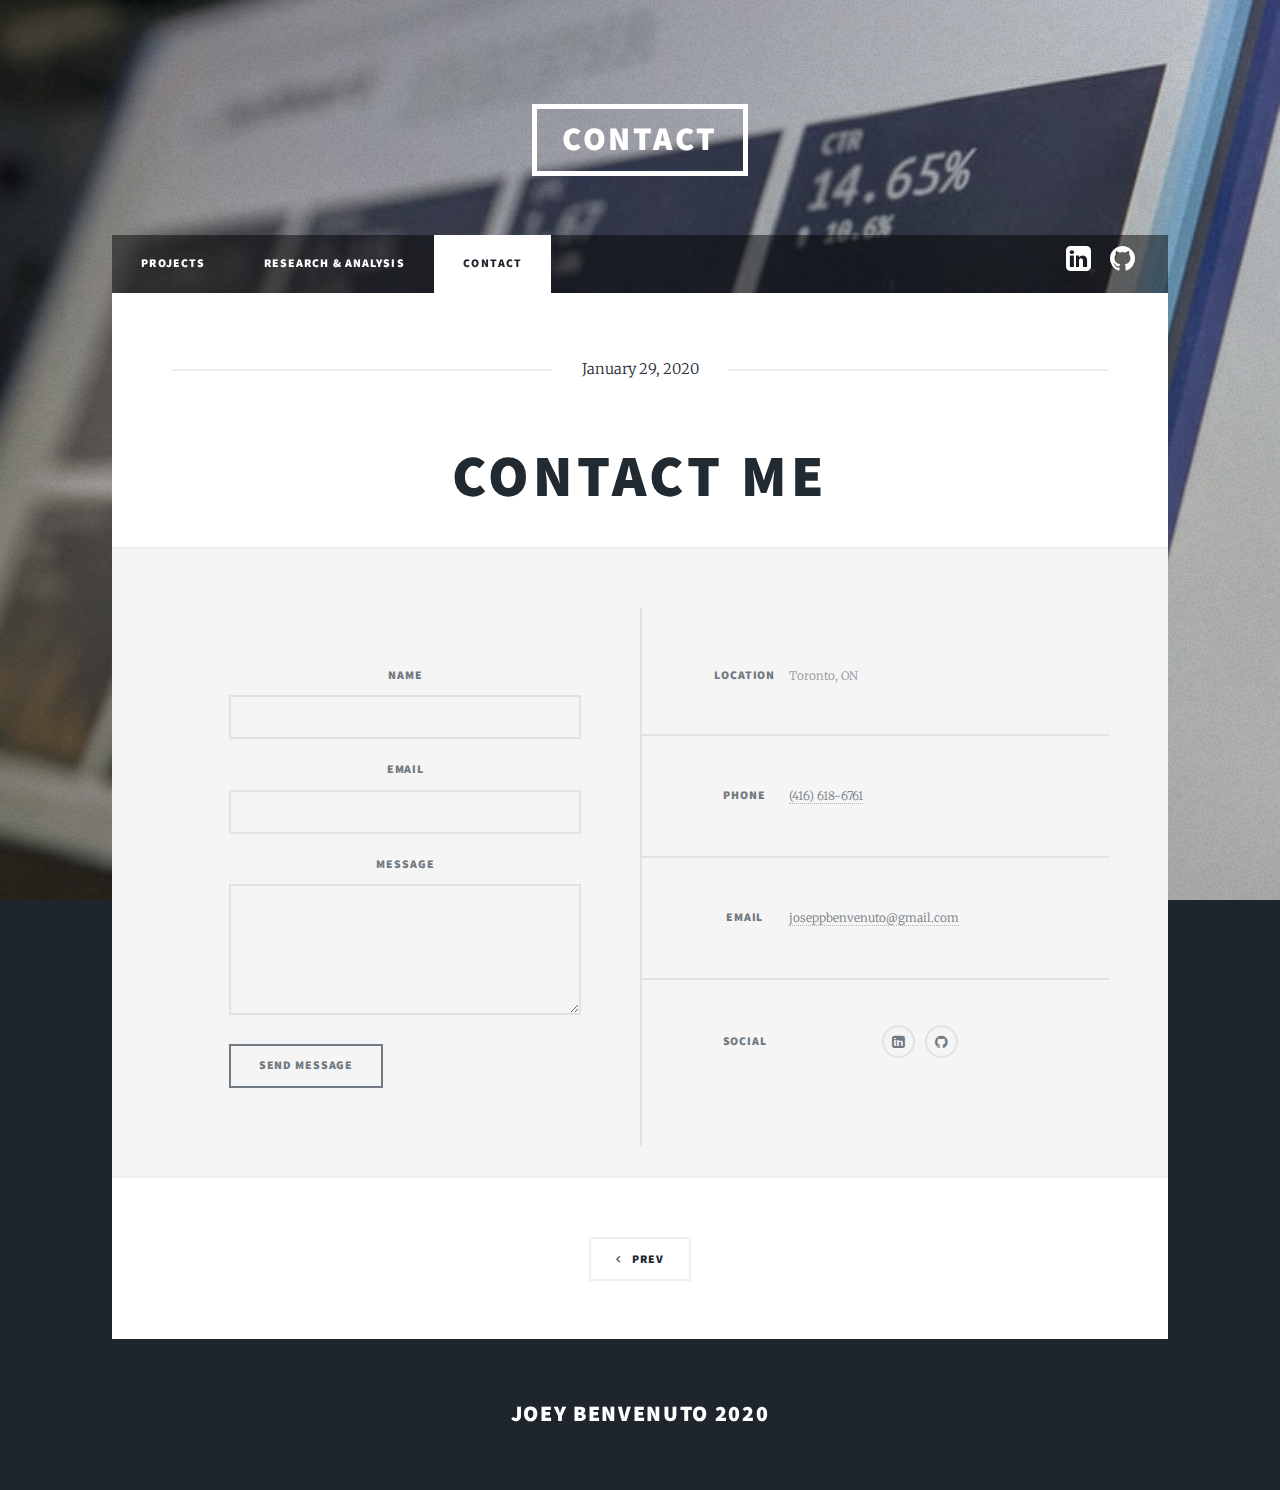
==== commit 2f70ec62: "finished website" ====
--- a/contact.html
+++ b/contact.html
@@ -6,7 +6,7 @@
 -->
 <html>
 	<head>
-		<title>Contact</title>
+		<title>Joey Benvenuto - Contact</title>
 		<meta charset="utf-8" />
 		<meta name="viewport" content="width=device-width, initial-scale=1, user-scalable=no" />
 		<link rel="stylesheet" href="assets/css/main.css" />
@@ -19,21 +19,19 @@
 
 				<!-- Header -->
 					<header id="header">
-						<a href="index.html" class="logo">Contact Me</a>
+						<a href="index.html" class="logo">Contact</a>
 					</header>
 
 				<!-- Nav -->
 					<nav id="nav">
 						<ul class="links">
 							<li><a href="index.html">Projects</a></li>
-							<li><a href="resume.html">Resume</a></li>
+							<li><a href="research.html">Research & Analysis</a></li>
 							<li class="active"><a href="contact.html">Contact</a></li>
 						</ul>
 						<ul class="icons">
-							<li><a href="#" class="icon fa-twitter"><span class="label">Twitter</span></a></li>
-							<li><a href="#" class="icon fa-facebook"><span class="label">Facebook</span></a></li>
-							<li><a href="#" class="icon fa-instagram"><span class="label">Instagram</span></a></li>
-							<li><a href="#" class="icon fa-github"><span class="label">GitHub</span></a></li>
+                <li><a href="https://www.linkedin.com/in/joseppbenvenuto/" target="_blank" class="icon fa fa-linkedin-square"><span class="label">LinknedIn</span></a></li>
+								<li><a href="https://github.com/joseppbenvenuto/" target="_blank" class="icon fa-github"><span class="label">GitHub</span></a></li>
 						</ul>
 					</nav>
 
@@ -44,7 +42,7 @@
 							<section class="post">
 								<header class="major">
 									<span class="date">January 29, 2020</span>
-									<h1>Contact</h1>
+									<h1>Contact Me</h1>
 								</header>
 						
               </section>
@@ -74,25 +72,22 @@
 						</section>
 						<section class="split contact">
 							<section class="alt">
-								<h3>Address</h3>
-								<p>1234 Somewhere Road #87257<br />
-								Nashville, TN 00000-0000</p>
+								<h3>Location</h3>
+								<p>Toronto, ON</p>
 							</section>
 							<section>
 								<h3>Phone</h3>
-								<p><a href="#">(000) 000-0000</a></p>
+								<p><a href="tel:416-618-6761">(416) 618-6761</a></p>
 							</section>
 							<section>
 								<h3>Email</h3>
-								<p><a href="#">info@untitled.tld</a></p>
+								<p><a href="mailto:joseppbenvenuto@gmail.com" target="_top">joseppbenvenuto@gmail.com</a></p>
 							</section>
 							<section>
 								<h3>Social</h3>
 								<ul class="icons alt">
-									<li><a href="#" class="icon alt fa-twitter"><span class="label">Twitter</span></a></li>
-									<li><a href="#" class="icon alt fa-facebook"><span class="label">Facebook</span></a></li>
-									<li><a href="#" class="icon alt fa-instagram"><span class="label">Instagram</span></a></li>
-									<li><a href="#" class="icon alt fa-github"><span class="label">GitHub</span></a></li>
+									<li><a href="https://www.linkedin.com/in/joseppbenvenuto/" target="_blank" class="icon alt fa fa-linkedin-square"><span class="label">LinknedIn</span></a></li>
+									<li><a href="https://github.com/joseppbenvenuto/" target="_blank" class="icon alt fa-github"><span class="label">GitHub</span></a></li>
 								</ul>
 							</section>
 						</section>
@@ -101,7 +96,7 @@
               <!-- Footer -->
 							<footer>
 								<div class="pagination">
-									<a href="resume.html" class="previous">Prev</a>
+									<a href="research.html" class="previous">Prev</a>
 								</div>
 							</footer>
 
--- a/assets/css/main.css
+++ b/assets/css/main.css
@@ -2599,7 +2599,7 @@
 
 		.image.fit {
 			display: block;
-			margin: 2.5rem 0;
+			margin: 0 auto;
 			width: 100%;
 		}
 
@@ -2628,7 +2628,8 @@
 		@media screen and (max-width: 736px) {
 
 			.image.fit {
-				margin: 2rem 0;
+				margin: 0 auto;
+				width: 80%;
 			}
 
 			.image.main {
@@ -2802,7 +2803,7 @@
 				display: inline-block;
 				text-align: center;
 				border-radius: 100%;
-				font-size: 1.25rem;
+				font-size: 2rem;
 			}
 
 		ul.icons.alt li .icon:before {
@@ -3444,6 +3445,8 @@
 			#intro {
 				padding: 3rem 2rem 1rem 2rem ;
 				min-height: 80vh;
+				margin-top: -100px;
+    		margin-bottom: 250px;
 			}
 
 				#intro h1 {
@@ -3846,13 +3849,13 @@
 					margin-bottom: 0;
 				}
 
-				#main > .posts > article:nth-child(2n - 1) {
+				/* #main > .posts > article:nth-child(2n - 1) {
 					border-left-width: 0;
 				}
 
 				#main > .posts > article:nth-child(-n + 2) {
 					border-top-width: 0;
-				}
+				} */
 
 			@media screen and (max-width: 980px) {
 
@@ -3934,6 +3937,7 @@
 		/* width: calc(100% - 4rem); */
 		max-width: 72rem;
 		z-index: 2;
+		margin-top: -80px;
 	}
 
 		#footer input, #footer select, #footer textarea {
@@ -4650,4 +4654,23 @@
 			visibility: visible;
 		}
 
+	}
+
+	/* Additional Styles */
+
+	.about-img {
+		border-radius: 50%;
+		width: 50% !important;
+	}
+
+	.intro-text {
+		margin-top: 50px !important;
+	}
+
+	.last-article {
+		width: 100% !important;
+	}
+
+	.pics {
+		font-size: 3rem !important;
 	}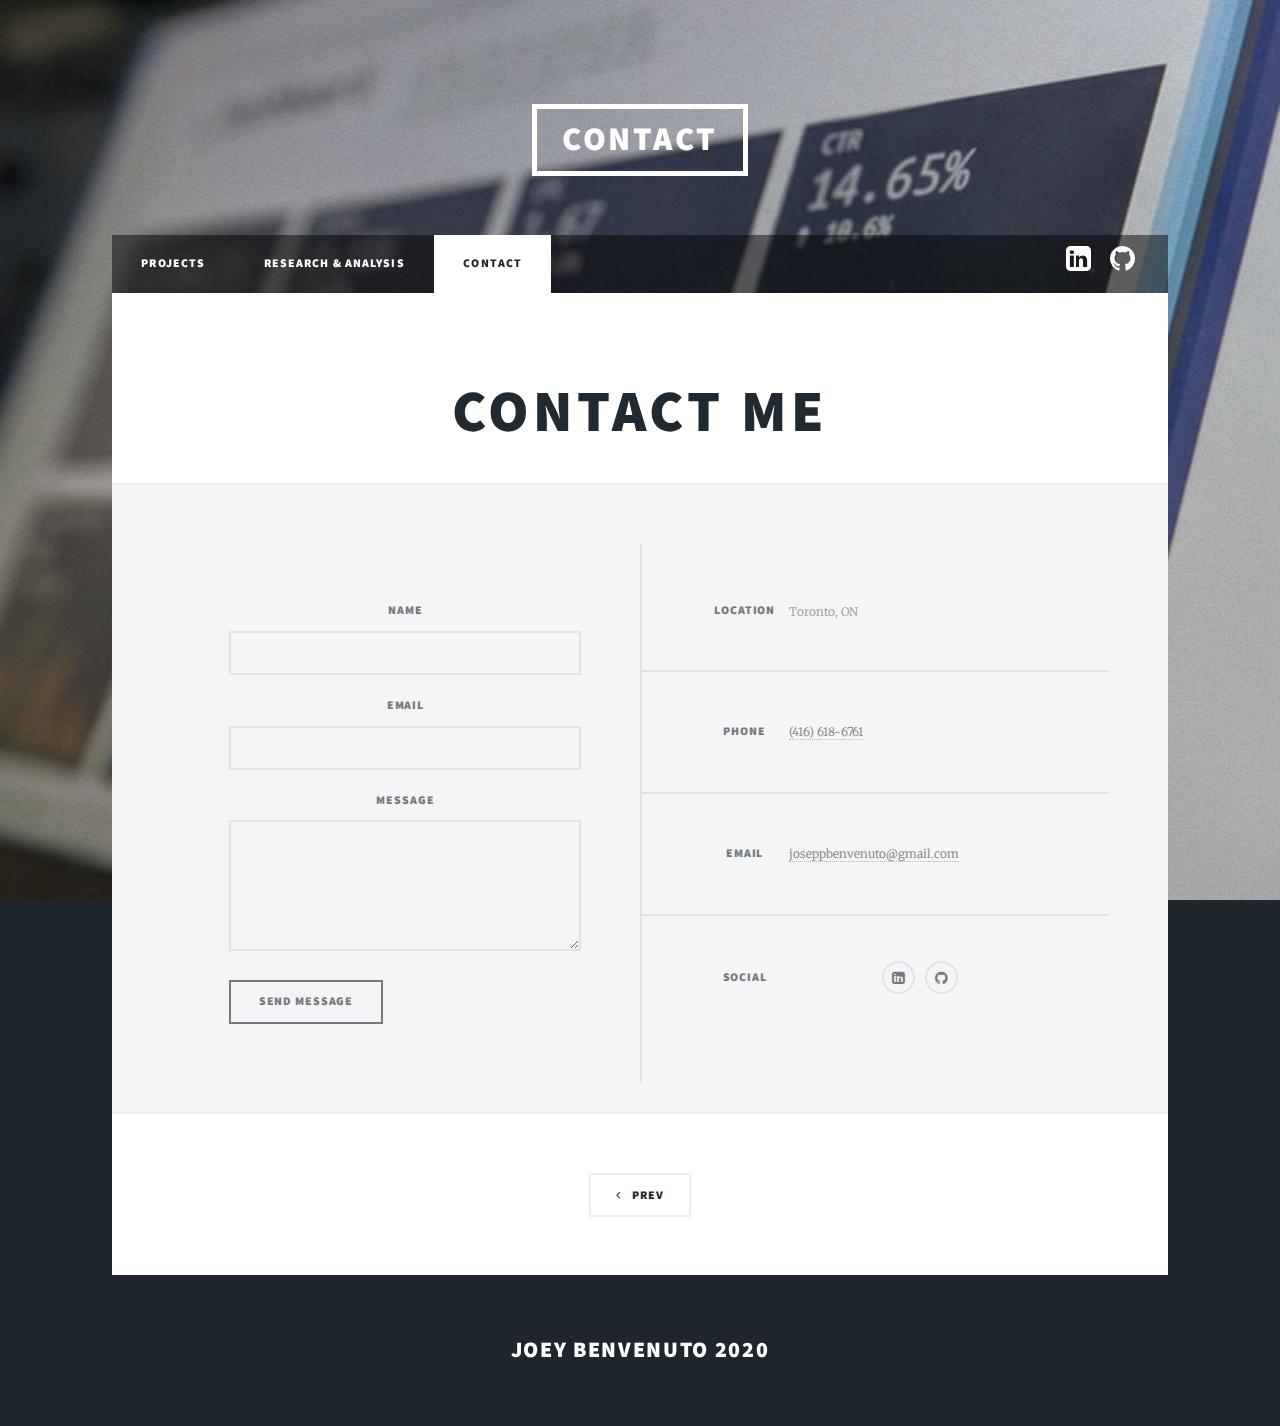
==== commit 8c04b41e: "removed date" ====
--- a/contact.html
+++ b/contact.html
@@ -41,7 +41,6 @@
 						<!-- Post -->
 							<section class="post">
 								<header class="major">
-									<span class="date">January 29, 2020</span>
 									<h1>Contact Me</h1>
 								</header>
 						
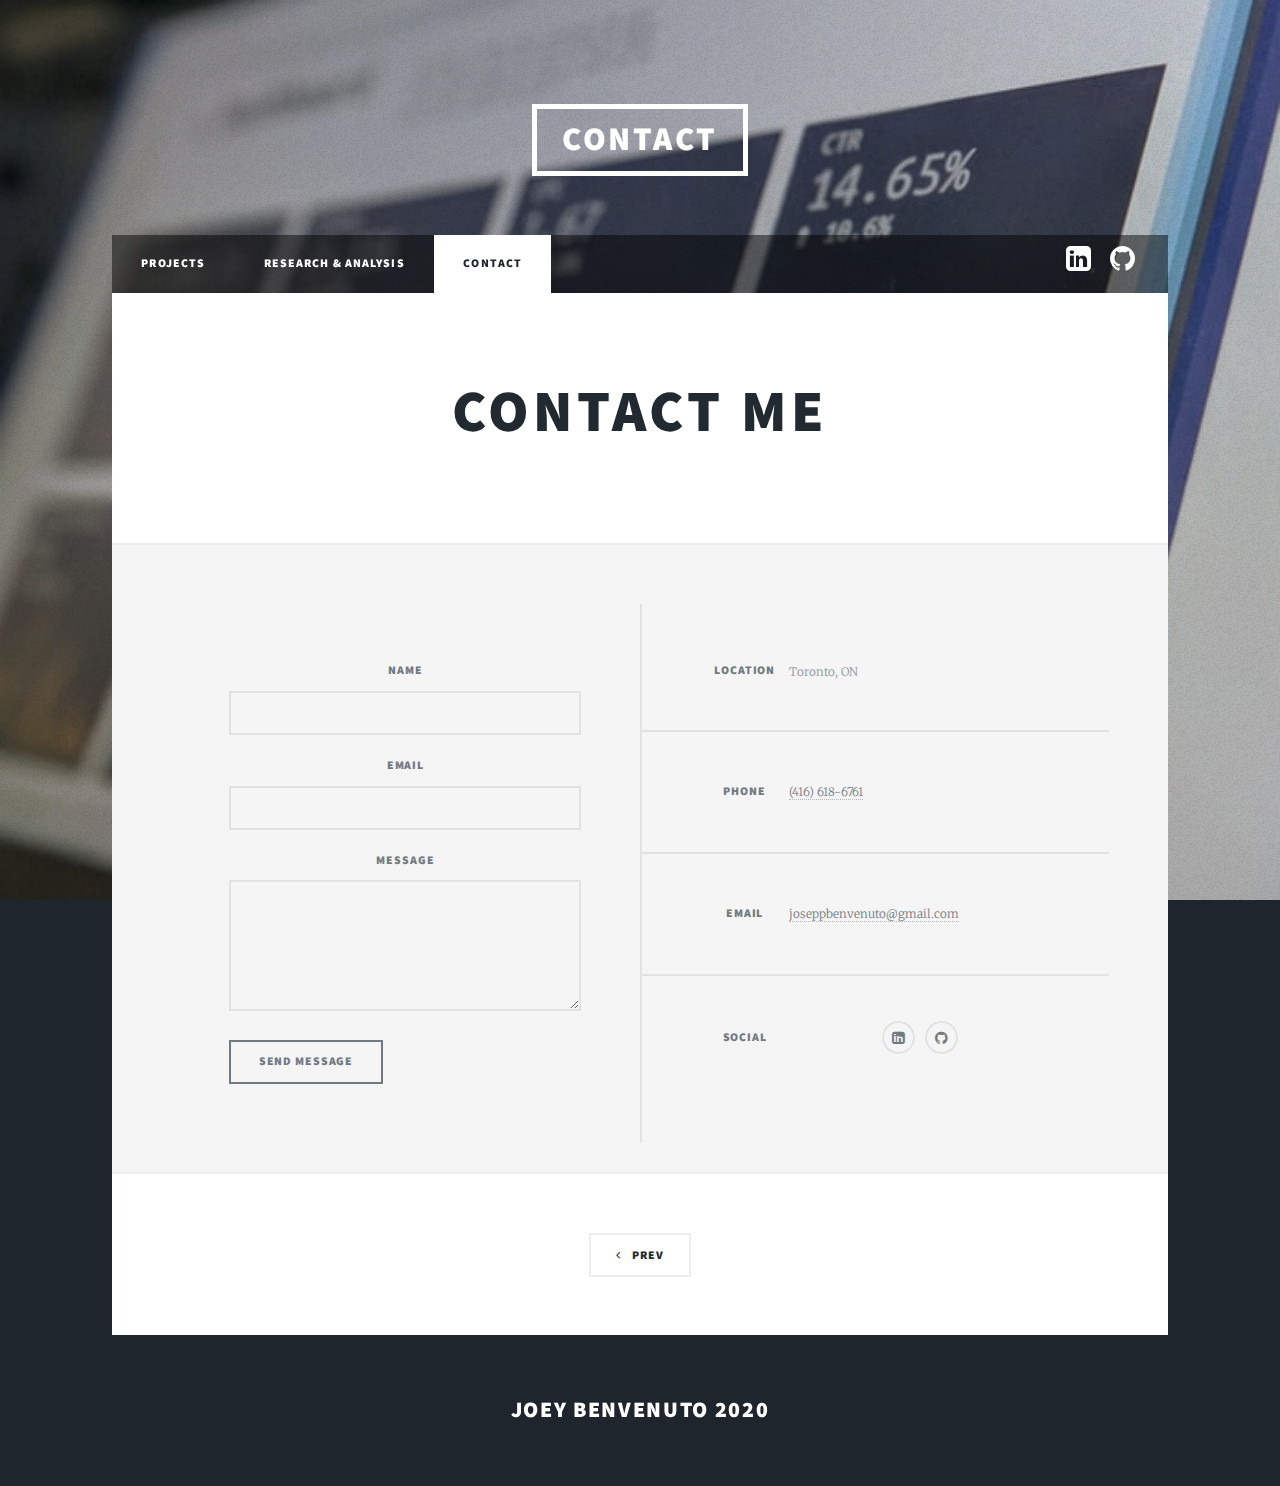
==== commit a3e1f9db: "fixed form" ====
--- a/contact.html
+++ b/contact.html
@@ -49,7 +49,7 @@
               <!-- Footer -->
 					<footer id="footer">
 						<section>
-							<form method="post" action="#">
+							<form action="https://hooks.zapier.com/hooks/catch/6616840/od2c0sw/" type="POST" id="myForm">
 								<div class="fields">
 									<div class="field">
 										<label for="name">Name</label>
@@ -65,7 +65,7 @@
 									</div>
 								</div>
 								<ul class="actions">
-									<li><input type="submit" value="Send Message" /></li>
+									<li><input type="submit" id="Form-submit" value="Send Message" /></li>
 								</ul>
 							</form>
 						</section>
--- a/assets/css/main.css
+++ b/assets/css/main.css
@@ -3937,7 +3937,7 @@
 		/* width: calc(100% - 4rem); */
 		max-width: 72rem;
 		z-index: 2;
-		margin-top: -80px;
+		margin-top: -20px;
 	}
 
 		#footer input, #footer select, #footer textarea {
